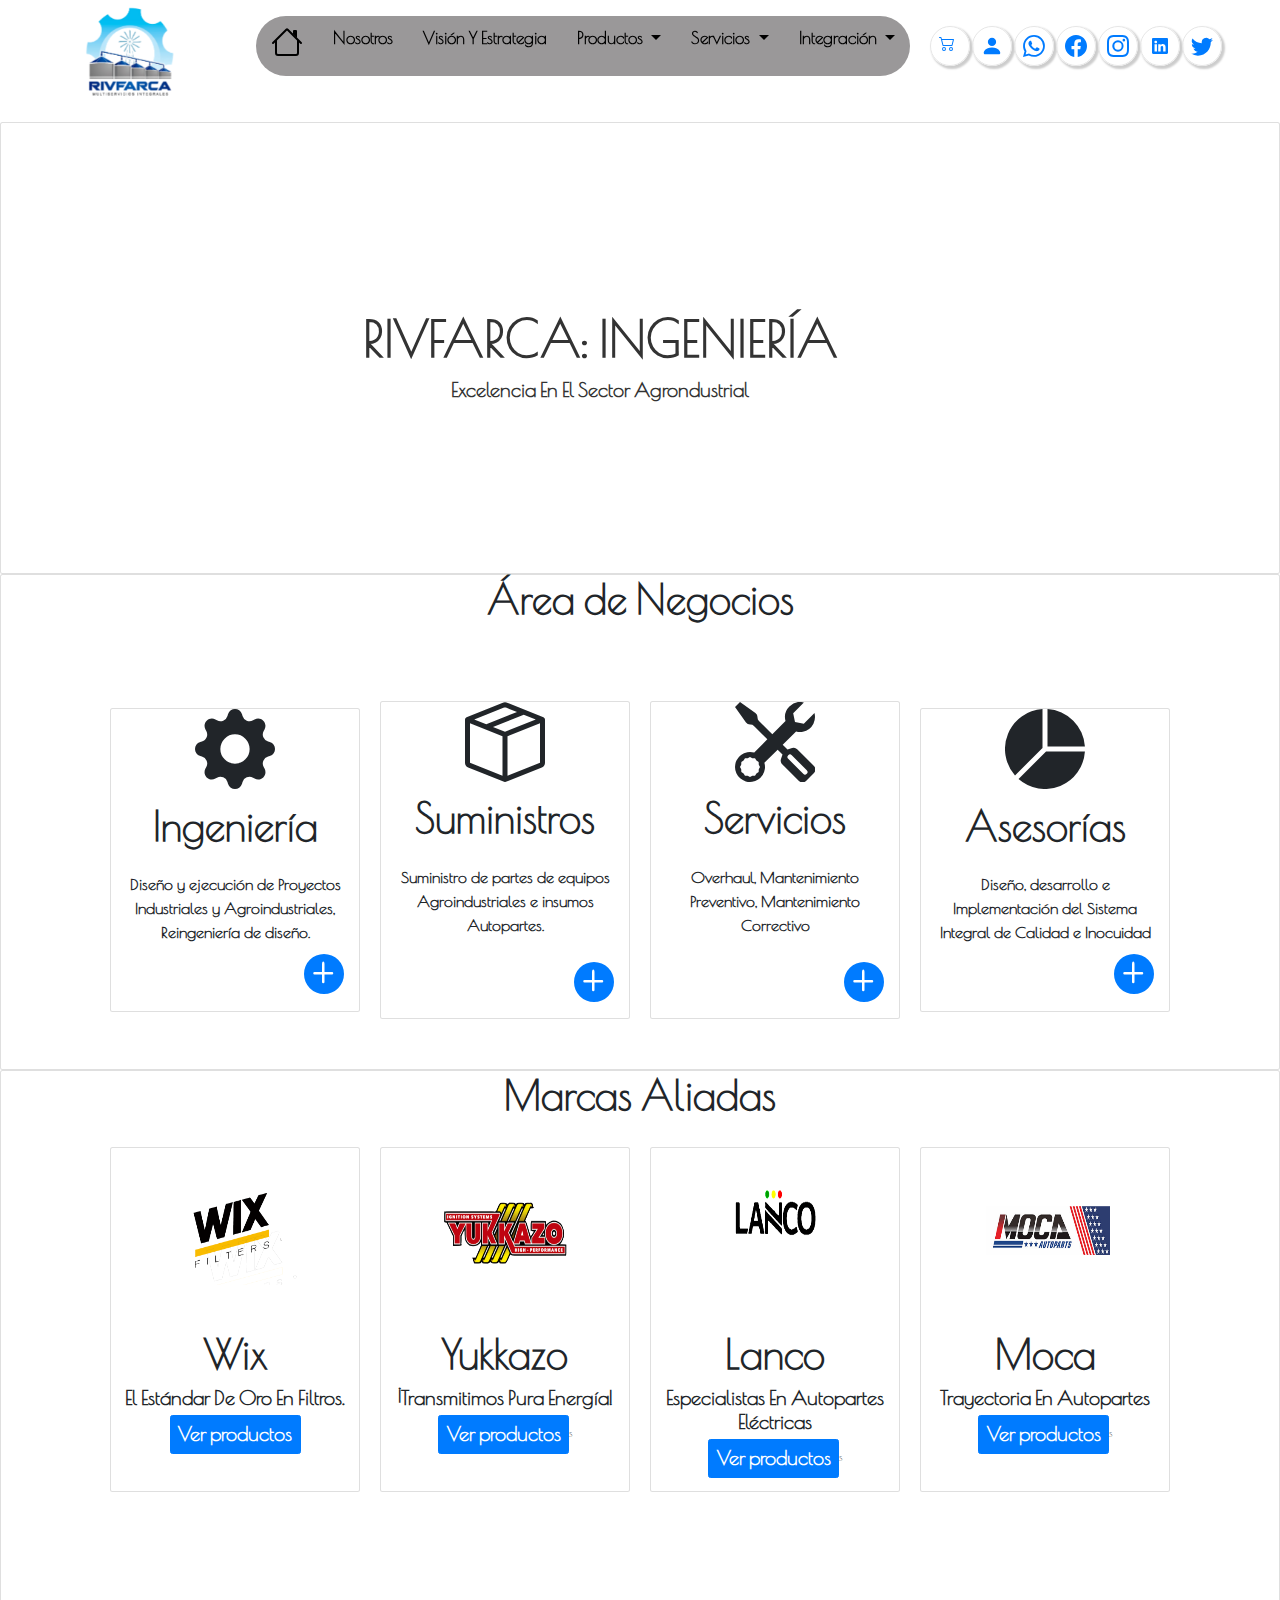
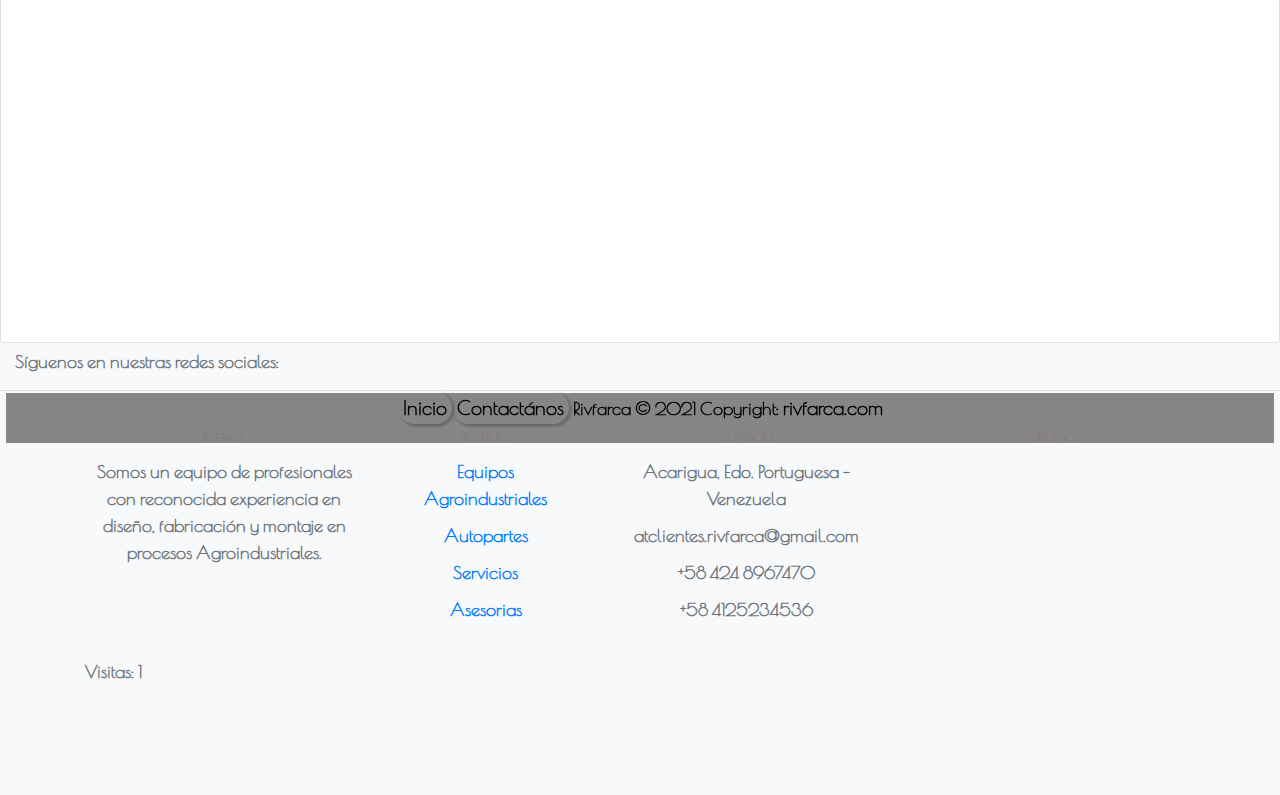
==== index.html @ caf1645a "inde" ====
<!DOCTYPE html>
<html lang="es">
<head>
<meta charset="UTF-8">
    <title>Rivfarca - Bienvenido</title>
     <meta name="viewport" content="width=device-width, user-scalable=no, initial-scale=1.0, maximum-scale=1.0, minimum-scale=1.0">
     <link href="https://fonts.googleapis.com/css?family=Poiret+One&display=swap"rel="stylesheet"/>
     <link rel="stylesheet" href="/public/css/estilo.css">
      <link rel="icon" type="image/png" href="/public/images/favicon.ico">
      <link rel="stylesheet" href="https://maxcdn.bootstrapcdn.com/bootstrap/3.2.0/css/bootstrap.min.css">
  
      <script>(function(w, d) { w.CollectId = "60bdacce7948c2395d09b532"; var h = d.head || d.getElementsByTagName("head")[0]; var s = d.createElement("script"); s.setAttribute("type", "text/javascript"); s.async=true; s.setAttribute("src", "https://collectcdn.com/launcher.js"); h.appendChild(s); })(window, document);</script>
    <!-- CSS only -->
<link href="https://cdn.jsdelivr.net/npm/bootstrap@5.0.0/dist/css/bootstrap.min.css" rel="stylesheet" integrity="sha384-wEmeIV1mKuiNpC+IOBjI7aAzPcEZeedi5yW5f2yOq55WWLwNGmvvx4Um1vskeMj0" crossorigin="anonymous">
    <script src="http://code.jquery.com/jquery-1.11.1.js"></script>
    <script src="https://stackpath.bootstrapcdn.com/bootstrap/4.3.1/js/bootstrap.min.js" integrity="sha384-JjSmVgyd0p3pXB1rRibZUAYoIIy6OrQ6VrjIEaFf/nJGzIxFDsf4x0xIM+B07jRM" crossorigin="anonymous"></script>   
    <link href="//maxcdn.bootstrapcdn.com/bootstrap/4.1.1/css/bootstrap.min.css" rel="stylesheet" id="bootstrap-css">
    <script src="//maxcdn.bootstrapcdn.com/bootstrap/4.1.1/js/bootstrap.min.js"></script>
    <script src="//cdnjs.cloudflare.com/ajax/libs/jquery/3.2.1/jquery.min.js"></script>
    <script defer src="https://use.fontawesome.com/releases/v5.0.6/js/all.js"></script>
    <!------ Include the above in your HEAD tag ---------->
        <script src="https://cdnjs.cloudflare.com/ajax/libs/slick-carousel/1.6.0/slick.js"></script>
        <!-- otros cdn -->
       
  </head>

<body>

<nav id="navbar" class="navbar navbar-expand-lg navbar-light ">
   <button class="navbar-toggler" type="button" data-toggle="collapse" data-target="#navbarSupportedContent" aria-controls="navbarSupportedContent" aria-expanded="false" aria-label="Toggle navigation">
    <span class="navbar-toggler-icon"></span>
  </button>
  <div class="collapse navbar-collapse" id="navbarSupportedContent">
    <a href="/" class="logo-header" >
      <img class="img-fluid" src="/public/images/body/logorivfarca.png" alt="Rivfarca">
    </a>  
<ul class="nav" >
    <li class="nav-item">
      <a href="/" class="nav-link active" aria-current="page"  id="home-tab" data-bs-toggle="tab" data-bs-target="#home" type="button" role="tab" aria-controls="home" aria-selected="true"><svg xmlns="http://www.w3.org/2000/svg" width="32" height="32" fill="currentColor" class="bi bi-house" viewBox="0 0 16 16">
       <path fill-rule="evenodd" d="M2 13.5V7h1v6.5a.5.5 0 0 0 .5.5h9a.5.5 0 0 0 .5-.5V7h1v6.5a1.5 1.5 0 0 1-1.5 1.5h-9A1.5 1.5 0 0 1 2 13.5zm11-11V6l-2-2V2.5a.5.5 0 0 1 .5-.5h1a.5.5 0 0 1 .5.5z"/>
       <path fill-rule="evenodd" d="M7.293 1.5a1 1 0 0 1 1.414 0l6.647 6.646a.5.5 0 0 1-.708.708L8 2.207 1.354 8.854a.5.5 0 1 1-.708-.708L7.293 1.5z"/>
       </svg></a> 
    </li>
    <li class="nav-item">
      <a  href="/public/views/nosotros.html" class="nav-link active" id="nosotros-tab" data-bs-toggle="tab" data-bs-target="#nosotros" type="button" role="tab" aria-controls="nosotros" aria-selected="false">Nosotros</a>
    </li>
    <li class="nav-item">
      <a  href="/public/views/vision.html" class="nav-link active" id="vision-tab" data-bs-toggle="tab" data-bs-target="#vision" type="button" role="tab" aria-controls="vision" aria-selected="false">Visión y Estrategia</a>
    </li>
    <li class="nav-item dropdown">
    <a  class="nav-link active dropdown-toggle" href="#" id="dropdownMenuButton" role="button" data-toggle="dropdown"  aria-haspopup="true" aria-expanded="false">
      Productos
    </a>
    <div  class="dropdown-menu" aria-labelledby="navbarDropdownMenuLink">
      <a href="/public/views/equioagro.html" class="dropdown-item" id="agroindustria-tab" data-bs-toggle="tab" data-bs-target="#agroindustria" type="button" role="tab" aria-controls="agroindustria" aria-selected="false">Equipos Agroindustriales</a>
      <a href="/public/views/autopartes.html" class="dropdown-item" id="autoartes-tab" data-bs-toggle="tab" data-bs-target="#autoartes" type="button" role="tab" aria-controls="autoartes" aria-selected="false">Autopartes</a>
      <a class="dropdown-item" id="marcas-tab" data-bs-toggle="tab" data-bs-target="#marcas" type="button" role="tab" aria-controls="marcas" aria-selected="false">Lubricantes</a>
    </div>
  </li>
  <li class="nav-item dropdown">
    <a  class="nav-link active dropdown-toggle" href="#" id="navbarDropdownMenuLink" role="button" data-toggle="dropdown" aria-haspopup="true" aria-expanded="false">
      Servicios
    </a>
    <div class="dropdown-menu" aria-labelledby="navbarDropdownMenuLink">
      <a class="dropdown-item" href="#">Asesorias</a>
      <a class="dropdown-item" href="#">Mantenimiento</a>
      <a class="dropdown-item" href="#">Desarrollo de nuevos productos</a>
    </div>
    </li>
    <li class="nav-item dropdown">
      <a  class="nav-link active dropdown-toggle" href="#" id="navbarDropdownMenuLink" role="button" data-toggle="dropdown" aria-haspopup="true" aria-expanded="false">
        Integración 
      </a>
        <div class="dropdown-menu" aria-labelledby="navbarDropdownMenuLink">
        <a class="dropdown-item" href="#">Multimedia</a>
        <a class="dropdown-item" href="#">Corporativo</a>
        <a class="dropdown-item" href="#">Biblioteca Virtual</a>
      </div>
      </li>

    
  </ul>
  <div style="padding: 2rem;" class="social-media order-lg-last">
    <p class="mb-0 d-flex">
      <a  href="" class="d-flex align-items-center justify-content-center"><svg xmlns="http://www.w3.org/2000/svg" width="22" height="22" fill="currentColor" class="bi bi-cart2" viewBox="0 0 22 22">
        <path d="M0 2.5A.5.5 0 0 1 .5 2H2a.5.5 0 0 1 .485.379L2.89 4H14.5a.5.5 0 0 1 .485.621l-1.5 6A.5.5 0 0 1 13 11H4a.5.5 0 0 1-.485-.379L1.61 3H.5a.5.5 0 0 1-.5-.5zM3.14 5l1.25 5h8.22l1.25-5H3.14zM5 13a1 1 0 1 0 0 2 1 1 0 0 0 0-2zm-2 1a2 2 0 1 1 4 0 2 2 0 0 1-4 0zm9-1a1 1 0 1 0 0 2 1 1 0 0 0 0-2zm-2 1a2 2 0 1 1 4 0 2 2 0 0 1-4 0z"/>
      </svg></a>
      <a  href="/public/views/signin.html" class="d-flex align-items-center justify-content-center"><svg xmlns="http://www.w3.org/2000/svg" width="22" height="22" fill="currentColor" class="bi bi-person-fill" viewBox="0 0 16 16">
        <path d="M3 14s-1 0-1-1 1-4 6-4 6 3 6 4-1 1-1 1H3zm5-6a3 3 0 1 0 0-6 3 3 0 0 0 0 6z"/>
      </svg></a>

      <a href="https://api.whatsapp.com/send?phone=+584146194843" class="d-flex align-items-center justify-content-center"><svg xmlns="http://www.w3.org/2000/svg" width="22" height="22" fill="currentColor" class="bi bi-whatsapp" viewBox="0 0 16 16">
        <path d="M13.601 2.326A7.854 7.854 0 0 0 7.994 0C3.627 0 .068 3.558.064 7.926c0 1.399.366 2.76 1.057 3.965L0 16l4.204-1.102a7.933 7.933 0 0 0 3.79.965h.004c4.368 0 7.926-3.558 7.93-7.93A7.898 7.898 0 0 0 13.6 2.326zM7.994 14.521a6.573 6.573 0 0 1-3.356-.92l-.24-.144-2.494.654.666-2.433-.156-.251a6.56 6.56 0 0 1-1.007-3.505c0-3.626 2.957-6.584 6.591-6.584a6.56 6.56 0 0 1 4.66 1.931 6.557 6.557 0 0 1 1.928 4.66c-.004 3.639-2.961 6.592-6.592 6.592zm3.615-4.934c-.197-.099-1.17-.578-1.353-.646-.182-.065-.315-.099-.445.099-.133.197-.513.646-.627.775-.114.133-.232.148-.43.05-.197-.1-.836-.308-1.592-.985-.59-.525-.985-1.175-1.103-1.372-.114-.198-.011-.304.088-.403.087-.088.197-.232.296-.346.1-.114.133-.198.198-.33.065-.134.034-.248-.015-.347-.05-.099-.445-1.076-.612-1.47-.16-.389-.323-.335-.445-.34-.114-.007-.247-.007-.38-.007a.729.729 0 0 0-.529.247c-.182.198-.691.677-.691 1.654 0 .977.71 1.916.81 2.049.098.133 1.394 2.132 3.383 2.992.47.205.84.326 1.129.418.475.152.904.129 1.246.08.38-.058 1.171-.48 1.338-.943.164-.464.164-.86.114-.943-.049-.084-.182-.133-.38-.232z"/>
      </svg>
      </svg></a>
      <a href="https://www.facebook.com/rivfar.ca" class="d-flex align-items-center justify-content-center"><svg xmlns="http://www.w3.org/2000/svg" width="22" height="22" fill="currentColor" class="bi bi-facebook" viewBox="0 0 16 16">
        <path d="M16 8.049c0-4.446-3.582-8.05-8-8.05C3.58 0-.002 3.603-.002 8.05c0 4.017 2.926 7.347 6.75 7.951v-5.625h-2.03V8.05H6.75V6.275c0-2.017 1.195-3.131 3.022-3.131.876 0 1.791.157 1.791.157v1.98h-1.009c-.993 0-1.303.621-1.303 1.258v1.51h2.218l-.354 2.326H9.25V16c3.824-.604 6.75-3.934 6.75-7.951z"/>
      </svg>
      </svg></a>
      <a href="https://instagram.com/rivfarca?igshid=1xbcfrue4dzz9" class="d-flex align-items-center justify-content-center"><svg xmlns="http://www.w3.org/2000/svg" width="22" height="22" fill="currentColor" class="bi bi-instagram" viewBox="0 0 16 16">
        <path d="M8 0C5.829 0 5.556.01 4.703.048 3.85.088 3.269.222 2.76.42a3.917 3.917 0 0 0-1.417.923A3.927 3.927 0 0 0 .42 2.76C.222 3.268.087 3.85.048 4.7.01 5.555 0 5.827 0 8.001c0 2.172.01 2.444.048 3.297.04.852.174 1.433.372 1.942.205.526.478.972.923 1.417.444.445.89.719 1.416.923.51.198 1.09.333 1.942.372C5.555 15.99 5.827 16 8 16s2.444-.01 3.298-.048c.851-.04 1.434-.174 1.943-.372a3.916 3.916 0 0 0 1.416-.923c.445-.445.718-.891.923-1.417.197-.509.332-1.09.372-1.942C15.99 10.445 16 10.173 16 8s-.01-2.445-.048-3.299c-.04-.851-.175-1.433-.372-1.941a3.926 3.926 0 0 0-.923-1.417A3.911 3.911 0 0 0 13.24.42c-.51-.198-1.092-.333-1.943-.372C10.443.01 10.172 0 7.998 0h.003zm-.717 1.442h.718c2.136 0 2.389.007 3.232.046.78.035 1.204.166 1.486.275.373.145.64.319.92.599.28.28.453.546.598.92.11.281.24.705.275 1.485.039.843.047 1.096.047 3.231s-.008 2.389-.047 3.232c-.035.78-.166 1.203-.275 1.485a2.47 2.47 0 0 1-.599.919c-.28.28-.546.453-.92.598-.28.11-.704.24-1.485.276-.843.038-1.096.047-3.232.047s-2.39-.009-3.233-.047c-.78-.036-1.203-.166-1.485-.276a2.478 2.478 0 0 1-.92-.598 2.48 2.48 0 0 1-.6-.92c-.109-.281-.24-.705-.275-1.485-.038-.843-.046-1.096-.046-3.233 0-2.136.008-2.388.046-3.231.036-.78.166-1.204.276-1.486.145-.373.319-.64.599-.92.28-.28.546-.453.92-.598.282-.11.705-.24 1.485-.276.738-.034 1.024-.044 2.515-.045v.002zm4.988 1.328a.96.96 0 1 0 0 1.92.96.96 0 0 0 0-1.92zm-4.27 1.122a4.109 4.109 0 1 0 0 8.217 4.109 4.109 0 0 0 0-8.217zm0 1.441a2.667 2.667 0 1 1 0 5.334 2.667 2.667 0 0 1 0-5.334z"/>
      </svg>
      </svg></a>
      <a href="https://www.linkedin.com/in/atencion-clientes-3b568b211/" class="d-flex align-items-center justify-content-center"><svg xmlns="http://www.w3.org/2000/svg" width="16" height="16" fill="currentColor" class="bi bi-linkedin" viewBox="0 0 16 16">
        <path d="M0 1.146C0 .513.526 0 1.175 0h13.65C15.474 0 16 .513 16 1.146v13.708c0 .633-.526 1.146-1.175 1.146H1.175C.526 16 0 15.487 0 14.854V1.146zm4.943 12.248V6.169H2.542v7.225h2.401zm-1.2-8.212c.837 0 1.358-.554 1.358-1.248-.015-.709-.52-1.248-1.342-1.248-.822 0-1.359.54-1.359 1.248 0 .694.521 1.248 1.327 1.248h.016zm4.908 8.212V9.359c0-.216.016-.432.08-.586.173-.431.568-.878 1.232-.878.869 0 1.216.662 1.216 1.634v3.865h2.401V9.25c0-2.22-1.184-3.252-2.764-3.252-1.274 0-1.845.7-2.165 1.193v.025h-.016a5.54 5.54 0 0 1 .016-.025V6.169h-2.4c.03.678 0 7.225 0 7.225h2.4z"/>
      </svg>
      </svg></a>
      <a href="https://www.linkedin.com/in/atencion-clientes-3b568b211/" class="d-flex align-items-center justify-content-center"><svg xmlns="http://www.w3.org/2000/svg" width="22" height="22" fill="currentColor" class="bi bi-twitter" viewBox="0 0 16 16">
        <path d="M5.026 15c6.038 0 9.341-5.003 9.341-9.334 0-.14 0-.282-.006-.422A6.685 6.685 0 0 0 16 3.542a6.658 6.658 0 0 1-1.889.518 3.301 3.301 0 0 0 1.447-1.817 6.533 6.533 0 0 1-2.087.793A3.286 3.286 0 0 0 7.875 6.03a9.325 9.325 0 0 1-6.767-3.429 3.289 3.289 0 0 0 1.018 4.382A3.323 3.323 0 0 1 .64 6.575v.045a3.288 3.288 0 0 0 2.632 3.218 3.203 3.203 0 0 1-.865.115 3.23 3.23 0 0 1-.614-.057 3.283 3.283 0 0 0 3.067 2.277A6.588 6.588 0 0 1 .78 13.58a6.32 6.32 0 0 1-.78-.045A9.344 9.344 0 0 0 5.026 15z"/>
      </svg>
      </svg></a>
    </p>
  </div>
</nav>
<section class="card">
  <link rel="stylesheet" href="/public/css/sliders.css">
  <div class="slider">
    <div class="slide current">
      <div class="content">
        <h1>Rivfarca: Ingeniería</h1>        
        <h3>Excelencia en el sector Agrondustrial</h3>
      </div>
    </div>
    <div class="slide">
      <div class="content">
        <h1>Suministros</h1>        
        <h3>Nivel de Comercialización: Mayor / Distribuidor</h3>
      </div>
    </div>
    <div class="slide">
      <div class="content">
        <h1>Servicios</h1>        
           <h3>Desarrollo y evaluación de sistema de gestión</h3>
      </div>
    </div>
    <div class="slide">
      <div class="content">
        <h1>Asesorías</h1>        
           <h3>Experiencia en diseño, fabricación y montaje en procesos agroindustriales</h3>
      </div>
    </div>
   
  </div>
  <div class="buttons">
    <button id="prev"><i class="fas fa-arrow-left"></i></button>
    <button id="next"><i class="fas fa-arrow-right"></i></button>
  </div>
</section>
<!--<section id="slider" class="card">
   <ul >
    <li style="background-image: url('https://image.freepik.com/foto-gratis/tuberias-acero-cables-planta_1359-144.jpg');background-color: black; opacity: 0.6;">
           <div class="content_slider" >
             <div>
               <hgroup>
                <h1>Rivfarca: Ingeniería</h1>        
                <h3>Excelencia en el sector Agrondustrial</h3>
            </hgroup>
     </div>
      </div>
    </li>
    <li style="background-image: url('https://image.freepik.com/foto-gratis/resumen-borroso-muebles-decoracion-almacen-tienda_74190-6647.jpg');z-index:0;  background-color: black; opacity: 0.6;">
      <div class="content_slider" >
        <div>
            <hgroup>
           <h1>Suministros</h1>        
           <h3>Nivel de Comercialización: Mayor / Distribuidor</h3>
       </hgroup>
          
  </div>
      </div>
    </li>
    <li style="background-image: url('https://images.pexels.com/photos/236720/pexels-photo-236720.jpeg?auto=compress&cs=tinysrgb&h=750&w=1260'); z-index:0; background-color: black; opacity: 0.6;">
      <div class="content_slider" >
        <div>
            <hgroup>
           <h1>Servicios</h1>        
           <h3>Desarrollo y evaluación de sistema de gestión</h3>
       </hgroup>
       </div>
      </div>

    </li>
    <li style="background-image: url('https://image.freepik.com/foto-gratis/cerrar-mano-hombre-negocios-ocupado-escritorio-oficina-cuaderno-documentos-trabajo_1150-15424.jpg');z-index:0;  background-color: black; opacity: 0.6;">
      <div class="content_slider" >
        <div>
          <hgroup>
           <h1>Asesorías</h1>        
           <h3>Experiencia en diseño, fabricación y montaje en procesos agroindustriales</h3>
       </hgroup>
       </div>
      </div>
    </li>
    </ul>       
 </ul>
   <ul class="listslider">
    <li><a itlist="itList_0" href="#" class="item-select-slid"></a></li>
    <li><a itlist="itList_1" href="#"></a></li>
    <li><a itlist="itList_2" href="#"></a></li>
    <li><a itlist="itList_3" href="#"></a></li>
  </ul>  
  </div>
</section>

 <section id="card">	
    <link rel="stylesheet" href="/public/css/sliders.css">
      <div  id="container-slider">
          <ul class="listslider">
         <li><a itlist="itList_0" href="#" class="item-select-slid"></a></li>
         <li><a itlist="itList_1" href="#"></a></li>
         <li><a itlist="itList_2" href="#"></a></li>
         <li><a itlist="itList_3" href="#"></a></li>
       </ul>
       <ul id="slider">
         <li style="background-image: url('https://image.freepik.com/foto-gratis/tuberias-acero-cables-planta_1359-144.jpg');z-index:0; background-color: black; opacity: 0.6;">
           <div class="content_slider" >
             <div>
               <hgroup>
                <h1>Rivfarca: Ingeniería</h1>        
                <h3>Excelencia en el sector Agrondustrial</h3>
            </hgroup>
       </div>
           </div>
         </li>
         <li style="background-image: url('https://image.freepik.com/foto-gratis/resumen-borroso-muebles-decoracion-almacen-tienda_74190-6647.jpg');z-index:0;  background-color: black; opacity: 0.6;">
           <div class="content_slider" >
             <div>
                 <hgroup>
                <h1>Suministros</h1>        
                <h3>Nivel de Comercialización: Mayor / Distribuidor</h3>
            </hgroup>
               
       </div>
           </div>
         </li>
         <li style="background-image: url('https://images.pexels.com/photos/236720/pexels-photo-236720.jpeg?auto=compress&cs=tinysrgb&h=750&w=1260'); z-index:0; background-color: black; opacity: 0.6;">
           <div class="content_slider" >
             <div>
                 <hgroup>
                <h1>Servicios</h1>        
                <h3>Desarrollo y evaluación de sistema de gestión</h3>
            </hgroup>
            </div>
           </div>
    
         </li>
         <li style="background-image: url('https://image.freepik.com/foto-gratis/cerrar-mano-hombre-negocios-ocupado-escritorio-oficina-cuaderno-documentos-trabajo_1150-15424.jpg');z-index:0;  background-color: black; opacity: 0.6;">
           <div class="content_slider" >
             <div>
               <hgroup>
                <h1>Asesorías</h1>        
                <h3>Experiencia en diseño, fabricación y montaje en procesos agroindustriales</h3>
            </hgroup>
    
            </div>
           </div>
      </ul>
    </div>	
    </section> -->

      
         <section id="area" class="card">
          <h2 style="text-align: center;" class="card-title">Área de Negocios</h2>
           <div style="position:relative;padding:50px;" class="row justify-content-center clearfix form-inline">
            <div class="card" style="margin: 10px;width: 25rem;">
              <svg xmlns="http://www.w3.org/2000/svg" width="80" height="80" fill="currentColor" class="bi bi-gear-fill" viewBox="0 0 16 16">
             <path d="M9.405 1.05c-.413-1.4-2.397-1.4-2.81 0l-.1.34a1.464 1.464 0 0 1-2.105.872l-.31-.17c-1.283-.698-2.686.705-1.987 1.987l.169.311c.446.82.023 1.841-.872 2.105l-.34.1c-1.4.413-1.4 2.397 0 2.81l.34.1a1.464 1.464 0 0 1 .872 2.105l-.17.31c-.698 1.283.705 2.686 1.987 1.987l.311-.169a1.464 1.464 0 0 1 2.105.872l.1.34c.413 1.4 2.397 1.4 2.81 0l.1-.34a1.464 1.464 0 0 1 2.105-.872l.31.17c1.283.698 2.686-.705 1.987-1.987l-.169-.311a1.464 1.464 0 0 1 .872-2.105l.34-.1c1.4-.413 1.4-2.397 0-2.81l-.34-.1a1.464 1.464 0 0 1-.872-2.105l.17-.31c.698-1.283-.705-2.686-1.987-1.987l-.311.169a1.464 1.464 0 0 1-2.105-.872l-.1-.34zM8 10.93a2.929 2.929 0 1 1 0-5.86 2.929 2.929 0 0 1 0 5.858z"/>
           </svg>
                        <div class="card-body ">
               <h2 class="card-title">Ingeniería</h2>
               <br>
               <p class="card-text">Diseño y ejecución de Proyectos Industriales y Agroindustriales, Reingeniería de diseño.
                                
               </p>
        
               <a href="#ingenieria"><svg xmlns="http://www.w3.org/2000/svg" width="40" height="40" fill="currentColor" class="bi bi-plus-circle-fill" viewBox="0 0 16 16">
                <path d="M16 8A8 8 0 1 1 0 8a8 8 0 0 1 16 0zM8.2 4.2a.2.5 0 0 0-1 0v3h-3a.5.5 0 0 0 0 1h3v3a.5.5 0 0 0 1 0v-3h3a.5.5 0 0 0 0-1h-3v-3z"/>
              </svg></a>
             </div>
            </div>
                 <div class="card" style="margin: 10px;width: 25rem;">
             <svg xmlns="http://www.w3.org/2000/svg" width="80" height="80" fill="currentColor" class="bi bi-box-seam" viewBox="0 0 16 16">
             <path d="M8.186 1.113a.5.5 0 0 0-.372 0L1.846 3.5l2.404.961L10.404 2l-2.218-.887zm3.564 1.426L5.596 5 8 5.961 14.154 3.5l-2.404-.961zm3.25 1.7-6.5 2.6v7.922l6.5-2.6V4.24zM7.5 14.762V6.838L1 4.239v7.923l6.5 2.6zM7.443.184a1.5 1.5 0 0 1 1.114 0l7.129 2.852A.5.5 0 0 1 16 3.5v8.662a1 1 0 0 1-.629.928l-7.185 2.874a.5.5 0 0 1-.372 0L.63 13.09a1 1 0 0 1-.63-.928V3.5a.5.5 0 0 1 .314-.464L7.443.184z"/>
           </svg>
             <div class="card-body">
               <h2 class="card-title">Suministros</h2>
               <br>
                <p class="card-text">Suministro de partes de equipos Agroindustriales e insumos Autopartes.
              </p>
               <br>
               <a href="#suministro"><svg xmlns="http://www.w3.org/2000/svg" width="40" height="40" fill="currentColor" class="bi bi-plus-circle-fill" viewBox="0 0 16 16">
                <path d="M16 8A8 8 0 1 1 0 8a8 8 0 0 1 16 0zM8.2 4.2a.2.5 0 0 0-1 0v3h-3a.5.5 0 0 0 0 1h3v3a.5.5 0 0 0 1 0v-3h3a.5.5 0 0 0 0-1h-3v-3z"/>
              </svg></a>
             </div>
           </div>
           
              <div class="card" style="margin: 10px;width: 25rem;">
             <svg xmlns="http://www.w3.org/2000/svg" width="80" height="80" fill="currentColor" class="bi bi-tools" viewBox="0 0 16 16">
             <path d="M1 0 0 1l2.2 3.081a1 1 0 0 0 .815.419h.07a1 1 0 0 1 .708.293l2.675 2.675-2.617 2.654A3.003 3.003 0 0 0 0 13a3 3 0 1 0 5.878-.851l2.654-2.617.968.968-.305.914a1 1 0 0 0 .242 1.023l3.356 3.356a1 1 0 0 0 1.414 0l1.586-1.586a1 1 0 0 0 0-1.414l-3.356-3.356a1 1 0 0 0-1.023-.242L10.5 9.5l-.96-.96 2.68-2.643A3.005 3.005 0 0 0 16 3c0-.269-.035-.53-.102-.777l-2.14 2.141L12 4l-.364-1.757L13.777.102a3 3 0 0 0-3.675 3.68L7.462 6.46 4.793 3.793a1 1 0 0 1-.293-.707v-.071a1 1 0 0 0-.419-.814L1 0zm9.646 10.646a.5.5 0 0 1 .708 0l3 3a.5.5 0 0 1-.708.708l-3-3a.5.5 0 0 1 0-.708zM3 11l.471.242.529.026.287.445.445.287.026.529L5 13l-.242.471-.026.529-.445.287-.287.445-.529.026L3 15l-.471-.242L2 14.732l-.287-.445L1.268 14l-.026-.529L1 13l.242-.471.026-.529.445-.287.287-.445.529-.026L3 11z"/>
           </svg>
             <div class="card-body">
               <h2 class="card-title">Servicios</h5>
               <br>
                <p class="card-text">Overhaul, Mantenimiento Preventivo, Mantenimiento Correctivo</p>
                <br>
                <a href="#servicios"><svg xmlns="http://www.w3.org/2000/svg" width="40" height="40" fill="currentColor" class="bi bi-plus-circle-fill" viewBox="0 0 16 16">
                <path d="M16 8A8 8 0 1 1 0 8a8 8 0 0 1 16 0zM8.2 4.2a.2.5 0 0 0-1 0v3h-3a.5.5 0 0 0 0 1h3v3a.5.5 0 0 0 1 0v-3h3a.5.5 0 0 0 0-1h-3v-3z"/>
              </svg></a>
             </div>
           </div>
              <div class="card" style="margin: 10px;width: 25rem;">
             <svg xmlns="http://www.w3.org/2000/svg" width="80" height="80" fill="currentColor" class="bi bi-pie-chart-fill" viewBox="0 0 16 16">
             <path d="M15.985 8.5H8.207l-5.5 5.5a8 8 0 0 0 13.277-5.5zM2 13.292A8 8 0 0 1 7.5.015v7.778l-5.5 5.5zM8.5.015V7.5h7.485A8.001 8.001 0 0 0 8.5.015z"/>
           </svg>
             <div class="card-body">
               <h2 class="card-title">Asesorías</h5>
                <br>
                <p class="card-text">Diseño, desarrollo e Implementación del Sistema Integral de Calidad e Inocuidad</p>
                
               <a href="#ingenieria"><svg xmlns="http://www.w3.org/2000/svg" width="40" height="40" fill="currentColor" class="bi bi-plus-circle-fill" viewBox="0 0 16 16">
                <path d="M16 8A8 8 0 1 1 0 8a8 8 0 0 1 16 0zM8.2 4.2a.2.5 0 0 0-1 0v3h-3a.5.5 0 0 0 0 1h3v3a.5.5 0 0 0 1 0v-3h3a.5.5 0 0 0 0-1h-3v-3z"/>
              </svg></a>
             </div>
             </div>
                   </div>
                  
             
           </section>
          <section id="aliados" class="card">
            <link rel="stylesheet" href="/public/css/style.css">
            <h2 style="text-align: center;" class="card-title">Marcas Aliadas</h2>
                 <div style=" position:relative;" class="row justify-content-center">
                  <div class="card" style="margin: 10px;width: 25rem;">

                    <img style="width: 17rem;height: 17rem;" src="/public/images/body/logowix.png" class="card-img-top" alt="...">
                    <div class="card-body">
                      <h2 class="card-title">Wix</h2>
                      <h3 class="card-text">El estándar de oro en filtros.</h3>
                    <a href="/public/views/wix.html" class="btn btn-primary">Ver productos</a>
                    </div>
                  </div>
                  <div class="card" style="margin: 10px;width: 25rem;">
                    <img style="width: 17rem;height: 17rem;"src="/public/images/body/yukazo.png"  class="card-img-top" alt="...">
                    <div class="card-body">
                      <h2 class="card-title">Yukkazo</h2>
                      <h3 class="card-text">¡Transmitimos Pura Energía!</h3>
                      <a href="/public/views/yukazo.html" class="btn btn-primary">Ver productos</a>s
                    </div>
                  </div>
                  <div class="card" style="margin: 10px;width: 25rem;">
                    <img style="width: 17rem;height: 17rem;" src="/public/images/body/lanco.png"  class="card-img-top" alt="...">
                    <div class="card-body">
                       <h2 class="card-title">Lanco</h2>
                      <h3 class="card-text">Especialistas en Autopartes eléctricas</h3>
                      <a href="/public/views/wix.html" class="btn btn-primary">Ver productos</a>s
                    </div>
                  </div>
                  <div class="card" style="margin: 10px;width: 25rem;">
                    <img style="width: 17rem;height: 17rem;" src="/public/images/body/moca.png"  class="card-img-top" alt="...">
                    <div class="card-body">
                       <h2 class="card-title">Moca</h2>
                      <h3 class="card-text">Trayectoria en Autopartes</h3>
                      <a href="/public/views/moca.html" class="btn btn-primary">Ver productos</a>s
                    </div>
                  </div>
                <div class="container">
                   <section class="customer-logos slider">
                      <div class="slide"><img src="/public/images/body/logowix.png"></div>
                      <div class="slide"><img src="/public/images/body/yukazo.png"></div>
                      <div class="slide"><img src="/public/images/body/lanco.png"></div>
                      <div class="slide"><img src="/public/images/body/lmb.png"></div>
                      <div class="slide"><img src="/public/images/body/ddt.png"></div>
                      <div class="slide"><img src="/public/images/body/ford.png"></div>
                      <div class="slide"><img src="/public/images/body/raybestos.png"></div>
                      <div class="slide"><img src="/public/images/body/jeep.png"></div>
                      <div class="slide"><img src="/public/images/body/spacer.png"></div>
                      <div class="slide"><img src="/public/images/body/moca.png"></div>
                   </section>
                  
                </div>
          </section>

  <!-- Footer -->
  <footer class="text-center text-lg-start bg-light text-muted">
    <!-- Section: Social media -->
    <section
      class="d-flex justify-content-center justify-content-lg-between p-4 border-bottom"
    >
      <!-- Left -->
      <div class="me-5 d-none d-lg-block">
        <span>Síguenos en nuestras redes sociales:</span>
      </div>
      <!-- Left -->
  
      <!-- Right -->
      <div>
        <a href="https://api.whatsapp.com/send?phone=+584146194843" class="me-4 text-reset">
          <i class="fab fa-whatsapp"></i>
        </a>
        <a href="https://www.facebook.com/rivfar.ca" class="me-4 text-reset">
          <i class="fab fa-facebook-f"></i>
                </a>
                <a href="https://instagram.com/rivfarca?igshid=1xbcfrue4dzz9" class="me-4 text-reset">
                  <i class="fab fa-instagram"></i>
                </a>
                <a href="https://www.linkedin.com/in/atencion-clientes-3b568b211/" class="me-4 text-reset">
                  <i class="fab fa-linkedin"></i>
                </a>
            <a href="" class="me-4 text-reset">
              <i class="fab fa-twitter"></i>
            </a>
      </div>
      <!-- Right -->
    </section>
    <!-- Section: Social media -->
  
    <!-- Section: Links  -->
    <section class="">
      <div class="container text-center text-md-start mt-5">
        <!-- Grid row -->
        <div class="row mt-3">
          <!-- Grid column -->
          <div class="col-md-3 col-lg-4 col-xl-3 mx-auto mb-4">
            <!-- Content -->
            <h6 class="text-uppercase fw-bold mb-4">
              <i class="fas fa-gem me-3"></i>Rivfarca
            </h6>
            <p>
              Somos un equipo de profesionales con reconocida experiencia en diseño, fabricación y montaje en procesos Agroindustriales. 
            </p>
          </div>
          <!-- Grid column -->
  
          <!-- Grid column -->
          <div class="col-md-2 col-lg-2 col-xl-2 mx-auto mb-4">
            <!-- Links -->
            <h6 class="text-uppercase fw-bold mb-4">
              Productos
            </h6>
            <p>
              <a href="#!" class="text-reset">Equipos Agroindustriales</a>
            </p>
            <p>
              <a href="#!" class="text-reset">Autopartes</a>
            </p>
            <p>
              <a href="#!" class="text-reset">Servicios</a>
            </p>
            <p>
              <a href="#!" class="text-reset">Asesorias</a>
            </p>
          </div>
          <!-- Grid column -->
  
          <!-- Grid column -->
          <!-- Grid column -->
          <div class="col-md-4 col-lg-3 col-xl-3 mx-auto mb-md-0 mb-4">
            <!-- Links -->
            <h6 class="text-uppercase fw-bold mb-4">
              Contacto
            </h6>
            <p><i class="fas fa-home me-3"></i> Acarigua, Edo. Portuguesa - Venezuela</p>
            <p>
              <i class="fas fa-envelope me-3"></i>
              atclientes.rivfarca@gmail.com
            </p>
            <p><i class="fas fa-phone me-3"></i> +58 424 8967470</p>
            <p><i class="fas fa-print me-3"></i> +58 4125234536</p>
          </div>
         <!-- Grid column -->
  
          <!-- Grid column -->
          <div class="col-md-4 col-lg-3 col-xl-3 mx-auto mb-md-0 mb-4">
            <!-- Links -->
            <h6 class="text-uppercase fw-bold mb-4">
              Ubícanos
            </h6>
            <!--section ubicacion  -->
  
            <div class="text-center text-lg-start bg-light text-muted">
              <!-- Section: Social media -->
             <section
               class="d-flex justify-content-center"
             >
             <iframe src="https://www.google.com/maps/embed?pb=!1m18!1m12!1m3!1d3934.5900884800344!2d-69.21954548572064!3d9.544295683334338!2m3!1f0!2f0!3f0!3m2!1i1024!2i768!4f13.1!3m3!1m2!1s0x8e7dc12aaaf33d33%3A0x7da23b253497fd88!2sMicrom%20Industrial%20Venezuela%20C.A!5e0!3m2!1ses-419!2sve!4v1621243846698!5m2!1ses-419!2sve" width="1000vh" height="200vh" style="border:0;" allowfullscreen="" loading="lazy"></iframe>
  
             </section>
           </div>
          <!-- Grid column -->
        </div>
        <!-- Grid row -->
      </div>
  
  <!--  -->
              
  <div id="visita"></div>
  <!--  -->
    </section>
 
    <div id="foo" class="barraFlotante" style="position: sticky ; margin-top: 60px;"> 
    <a style="padding: 5px; cursor: pointer;border-radius: 5rem; box-shadow: 2px 2px 2px 1px rgba(0, 0, 0, 0.2);" class="ir-arriba" >Inicio</a><a style="padding: 5px; cursor: pointer; ;border-radius: 3rem; box-shadow: 2px 2px 2px 1px rgba(0, 0, 0, 0.2)" href="/contacto">Contactános</a> Rivfarca © 2021 Copyright: <a class="text-reset fw-bold" href="https://rivfarca.com/">rivfarca.com</a>
  </div>
  </footer>
  <script src="js/script.js"></script>
  <script>
    
  </script>
    </body>
    </html>
---- public/css/estilo.css ----
/*! * Copyright 2011-2019 The Bootstrap Authors*/
body{font-family: 'Poiret One', cursive;  line-height: 1.7em; min-width: 600px;overflow-x:hidden}
.card {text-align: center;} 
/* .card { position: absolute; top: 40%; left: 50%;  z-index: 3; color: #fff;  text-align: center; text-transform: uppercase;  text-shadow: 1px 1px 0 rgba(0,0,0,.75); -webkit-transform: translate3d(-50%,-50%,0); -moz-transform: translate3d(-50%,-50%,0); -ms-transform: translate3d(-50%,-50%,0);-o-transform: translate3d(-50%,-50%,0); transform: translate3d(-50%,-50%,0);} */
form{padding: 5%}
.logo-header{position: absolute; top: 2rem; width: 10rem; height: 12rem;z-index: 1;left: 5rem; }
.card{display: flex; align-items: center; width: 100%; top: 1rem; padding: 0; }
section h2{font-size: 40px; font-weight: bold; }
section svg{position: relative;}
#signup input {font-size: 16px; font-weight: bold;}
#login input {font-size: 16px; font-weight: bold;}
#area  {align-items: center;}
#area a{margin: 4px 1% 4px 1%; text-align: center; position: relative; left: 40%;}
#area p{font-size: 16px;font-weight: bold; text-align: center;}
#area h1{text-transform: uppercase;font-size: 20px; font-weight: bold; }
#mision a{margin: 4px 1% 4px 1%; text-align: center; position: relative; left: 40%;}
#mision p {font-size: 16px;font-weight: bold; text-align: center;}
#mision h1{text-transform: uppercase;font-size: 20px; font-weight: bold; }
#mision li{font-size: 16px;font-weight: bold; text-align: center;}
#objetivos a{margin: 4px 1% 4px 1%; text-align: center; position: relative; left: 40%;}
#objetivos p {font-size: 16px;font-weight: bold; text-align: center;}
#objetivos h1{text-transform: uppercase;font-size: 20px; font-weight: bold; }
#objetivos li{font-size: 20px;font-weight: bold; text-align: center;}
#textnos img{position:relative; display: block; width: 100%; width: 100%;}
#equipoagro{height: 1000px;}
#equioagro a{font-size: 16px; font-weight: bold;}
#aliados  a{font-size: 20px;font-weight: bold}
#aliados  h3{font-size: 20px;font-weight: bold}
#visita{display: flex; }
#visita ul{text-decoration: none;}
.gallery{width: 50%;}
*{font-family: 'Poiret One', cursive; }
/* .container { top:0; margin: auto;  max-width: 100%;  width: 100%;overflow: auto; } */
#navbar { z-index: 1000; top: 0;width: 105%; } 
#navbar h1 { float: left; padding-top: 2px; }
#navbar ul {  border-radius: 5rem; text-transform: capitalize; margin-left: 23rem; font-weight: bold;background-color: #9A9899; }  
#navbar li { font-size: 17px; font-weight: bold; }
#navbar ul li a  { display: block; text-decoration: none; text-align: center;border-radius: 5rem; font-weight: bold;color:black; }
#navbar ul li a:hover{color: #00459A; border-radius: 5rem; } 
h6{font-weight: bold;}
#foo{background-color: #706c6ed2;  color:black; font-weight: bold; ;text-align: center;height: 5rem;}
#foo a{text-decoration: none; font-size: 20px;color:black;  }
#foo a:hover{background-color:#48494970;border-radius: 5rem;color: black;}
.img-fluid{width: 10rem; height: 10rem; position: relative; top: -2rem; text-align: center; left: 30%;}
/* modo oscuro */
.dark{ background-color: #3f4244ce;   color: white; box-shadow: black; }
/* boton sw */
.image-card{left: 50%; position: relative;}
.dropdown-item{ background-color: #fff; font-weight: bold; font-size: 18px; }
footer{font-weight: bold; font-size: 18px;}
.navbar-toggler{position:absolute;top:0}
h2{font-weight: bold; font-size: 3rem;text-align:center ;}
.social-media a:active {   box-shadow: 0 3px 0 #9CDDF8;  top: 3px; }
.social-media p a {  border: 1px solid #e6e6e6;  width: 40px;  height: 40px;  border-radius: 50%;  margin-right: 2px; box-shadow: 2px 2px 2px 1px rgba(0, 0, 0, 0.2)}
.social-media p a span {    color: #4d4d4d; }
.social-media p a:hover { background: #9A9899;  }
.social-media p a:hover span { color: #fff; }

      /* slider */
#container-slider{ position:relative; width: 100%; }     
#slider { position: relative; display: block; width: 100%; height: 100%; min-height: 360px; }
#slider li {text-shadow:  0 3px 0 black; background-repeat: no-repeat;background-size: cover;background-position: center;position: absolute !important;top: 0 !important;left: 0 !important;width: 100%;height: 100%;display: block;-webkit-transition: opacity 1s;-moz-transition: opacity 1s;-ms-transition: opacity 1s;-o-transition: opacity 1s;transition: opacity 1s;opacity: 0; }
h1{text-transform: uppercase;font-size: 60px; font-weight: bold;}
h3{font-size: 16px;text-transform: capitalize}
#container-slider .arrowPrev, #container-slider .arrowNext{font-size: 30pt;color: rgba(204, 204, 204, 0.65);cursor: pointer;position: absolute;top: 50%;left: 50px}
.content_slider{padding: 15px 30px;color: #FFF;width: 100%;height: 100%;}/* #menu{z-index: 4; top: 7rem;  } */
.content_slider div{margin-top: 20vh;text-align: center;}
/* SLIDER2 */
/* .slider {	width: 95%;	margin: auto;	overflow: hidden;}
.slider ul {display: flex; padding: 0; width: 400%; animation: cambio 20s infinite alternate linear;}
.slider li {width: 100%;list-style: none;}
.slider img {width: 50%;} */
@keyframes cambio {0% {margin-left: 0;} 20% {margin-left: 0;} 25% {margin-left: -100%;} 45% {margin-left: -100%;}	50% {margin-left: -200%;}70% {margin-left: -200%;}	75% {margin-left: -300%;}	100% {margin-left: -300%;}}

@media screen and (max-width: 460px){  .content_slider h2 { animation: botar 3s forwards normal;-webkit-animation:botar 3s forwards normal; -moz-animation:botar 3s forwards normal; -ms-animation:botar 3s forwards normal; -o-animation:botar 3s forwards normal; font-size: 15pt !important;}
.content_slider p {font-size: 12pt !important; } 
#container-slider .arrowPrev, #container-slider .arrowNext{ font-size: 20pt;}
#container-slider .arrowPrev{ left: 15px; }
#container-slider .arrowNext{ right: 15px !important; }
#slider{ height: 400px; min-height: 400px;} #slider li .content_slider{ padding: 10px 35px;  }
.btnSlider{  padding: 10px 30px;  font-size: 10pt; }}
---- public/css/sliders.css ----
.slider {
  position: relative;
  overflow: hidden;
  height: 50vh;
  width: 100vw;
}

.slide {
  position: absolute;
  top: 0;
  left: 0;
  width: 100%;
  height: 100%;
  opacity: 0;
  transition: opacity 0.4s ease-in-out;
}

.slide.current {
  opacity: 1;
}

.slide .content {
  position: absolute;
 top: 15rem;
  left: -300px;
  opacity: 0;
  width: 600px;
  background: rgba(255,255,255,0.6);
  color: #333;
  padding: 35px;
}

.slide .content h1 {
  margin-bottom: 10px;
  font-weight: bold;
  font-size: 50px;
}

.slide .content h3 {
  margin-bottom: 10px;
  font-weight: bold;
  font-size: 20px;
}
.slide.current .content {
  opacity: 1;
  transform: translateX(600px);
  transition: all 0.7s ease-in-out 0.3s;
}

.buttons button#next {
  position: absolute;
  top: 50%;
  right: 15px;
}

.buttons button#prev {
  position: absolute;
  top: 50%;
  left: 15px;
}

.buttons button {
  border: 2px solid #fff;
  background-color: transparent;
  color: #fff;
  cursor: pointer;
  padding: 13px 15px;
  border-radius: 50%;
  outline: none;
}

.buttons button:hover {
  background-color: #fff;
  color: #333;
}

@media(max-width: 500px) {
  .slide .content {
    top: 40rem;
    left: 0;
    width: 100%;
  }

  .slide.current .content {
    transform: translateY(-300px);
  }
}

/* Background Images */
.slide:first-child {
  background: url('https://image.freepik.com/foto-gratis/tuberias-acero-cables-planta_1359-144.jpg')no-repeat center center/cover;
}
.slide:nth-child(2) {
  background: url('https://image.freepik.com/foto-gratis/resumen-borroso-muebles-decoracion-almacen-tienda_74190-6647.jpg') no-repeat center center/cover;
}
.slide:nth-child(3) {
  background: url('https://images.pexels.com/photos/236720/pexels-photo-236720.jpeg?auto=compress&cs=tinysrgb&h=750&w=1260') no-repeat center center/cover;
}
.slide:last-child {
  background: url('https://image.freepik.com/foto-gratis/cerrar-mano-hombre-negocios-ocupado-escritorio-oficina-cuaderno-documentos-trabajo_1150-15424.jpg') no-repeat center center/cover;
}
---- public/css/sliders.css ----
.slider {
  position: relative;
  overflow: hidden;
  height: 50vh;
  width: 100vw;
}

.slide {
  position: absolute;
  top: 0;
  left: 0;
  width: 100%;
  height: 100%;
  opacity: 0;
  transition: opacity 0.4s ease-in-out;
}

.slide.current {
  opacity: 1;
}

.slide .content {
  position: absolute;
 top: 15rem;
  left: -300px;
  opacity: 0;
  width: 600px;
  background: rgba(255,255,255,0.6);
  color: #333;
  padding: 35px;
}

.slide .content h1 {
  margin-bottom: 10px;
  font-weight: bold;
  font-size: 50px;
}

.slide .content h3 {
  margin-bottom: 10px;
  font-weight: bold;
  font-size: 20px;
}
.slide.current .content {
  opacity: 1;
  transform: translateX(600px);
  transition: all 0.7s ease-in-out 0.3s;
}

.buttons button#next {
  position: absolute;
  top: 50%;
  right: 15px;
}

.buttons button#prev {
  position: absolute;
  top: 50%;
  left: 15px;
}

.buttons button {
  border: 2px solid #fff;
  background-color: transparent;
  color: #fff;
  cursor: pointer;
  padding: 13px 15px;
  border-radius: 50%;
  outline: none;
}

.buttons button:hover {
  background-color: #fff;
  color: #333;
}

@media(max-width: 500px) {
  .slide .content {
    top: 40rem;
    left: 0;
    width: 100%;
  }

  .slide.current .content {
    transform: translateY(-300px);
  }
}

/* Background Images */
.slide:first-child {
  background: url('https://image.freepik.com/foto-gratis/tuberias-acero-cables-planta_1359-144.jpg')no-repeat center center/cover;
}
.slide:nth-child(2) {
  background: url('https://image.freepik.com/foto-gratis/resumen-borroso-muebles-decoracion-almacen-tienda_74190-6647.jpg') no-repeat center center/cover;
}
.slide:nth-child(3) {
  background: url('https://images.pexels.com/photos/236720/pexels-photo-236720.jpeg?auto=compress&cs=tinysrgb&h=750&w=1260') no-repeat center center/cover;
}
.slide:last-child {
  background: url('https://image.freepik.com/foto-gratis/cerrar-mano-hombre-negocios-ocupado-escritorio-oficina-cuaderno-documentos-trabajo_1150-15424.jpg') no-repeat center center/cover;
}
---- public/css/style.css ----
s
/* catalogo marcas */
h2{
  text-align:center;
  padding: 20px;
}
/* Slider */

.slick-slide {
    margin: 0px 20px;
}

.slick-slide img {
    width: 100%;
}

.slick-slider
{
    position: relative;
    display: block;
    box-sizing: border-box;
    -webkit-user-select: none;
    -moz-user-select: none;
    -ms-user-select: none;
            user-select: none;
    -webkit-touch-callout: none;
    -khtml-user-select: none;
    -ms-touch-action: pan-y;
        touch-action: pan-y;
    -webkit-tap-highlight-color: transparent;
}

.slick-list
{
    position: relative;
    display: block;
    overflow: hidden;
    margin: 0;
    padding: 0;
}
.slick-list:focus
{
    outline: none;
}
.slick-list.dragging
{
    cursor: pointer;
    cursor: hand;
}

.slick-slider .slick-track,
.slick-slider .slick-list
{
    -webkit-transform: translate3d(0, 0, 0);
       -moz-transform: translate3d(0, 0, 0);
        -ms-transform: translate3d(0, 0, 0);
         -o-transform: translate3d(0, 0, 0);
            transform: translate3d(0, 0, 0);
}

.slick-track
{
    position: relative;
    top: 0;
    left: 0;
    display: block;
}
.slick-track:before,
.slick-track:after
{
    display: table;
    content: '';
}
.slick-track:after
{
    clear: both;
}
.slick-loading .slick-track
{
    visibility: hidden;
}

.slick-slide
{
    display: none;
    float: left;
    height: 100%;
    min-height: 1px;
}
[dir='rtl'] .slick-slide
{
    float: right;
}
.slick-slide img
{
    display: block;
}
.slick-slide.slick-loading img
{
    display: none;
}
.slick-slide.dragging img
{
    pointer-events: none;
}
.slick-initialized .slick-slide
{
    display: block;
}
.slick-loading .slick-slide
{
    visibility: hidden;
}
.slick-vertical .slick-slide
{
    display: block;
    height: auto;
    border: 1px solid transparent;
}
.slick-arrow.slick-hidden {
    display: none;
}
/* slider index */
#slider{
    margin: 0 auto;
    width: 800px;
    height: 500px;
    overflow:hidden;
    background-color: black;
}
/*Valores de las imagenes*/
#slider img{
    margin: 0 auto;
    -moz-transition: opacity 2s;
    -webkit-transition: opacity 2s;
    transition: opacity 2s;
    width: 800px;
    height: 500px;
    position: absolute;
    opacity: 0;
}
/*Para que la primera imagen este activa al inicio*/
#slider img:nth-child(1){
    opacity: 1;
}

table{
    margin: 0 auto;
    width: 800px;
    height: auto;
    overflow:hidden;
    background-color: white;
    border: 0;
}

#izquierda{
    text-align: right;
}
#derecha{
    text-align: left;
}
/* flotante */
.barraFlotante { 
    bottom: 0;
    left: 0;
    position: fixed;
    right: 0;
    top: 0;
    z-index: 1;
    margin-left:6px;
    margin-right:6px;
}
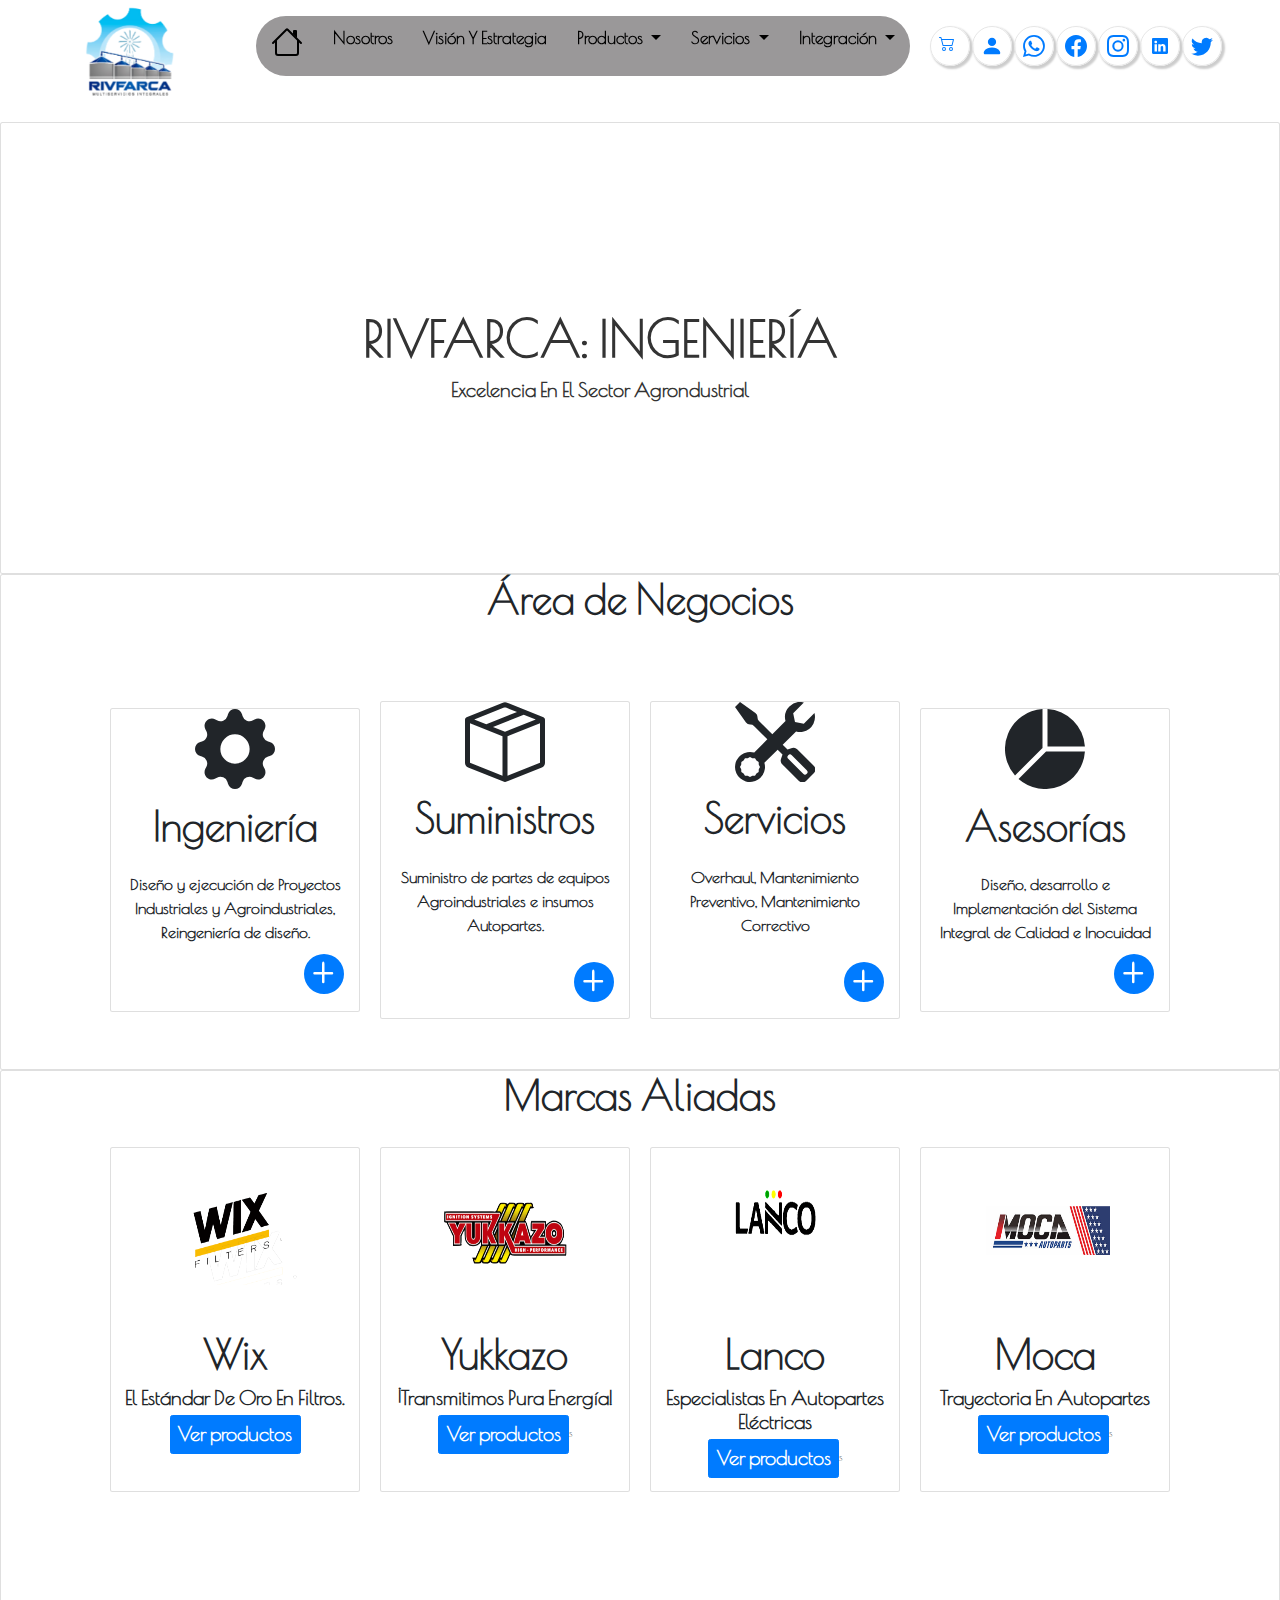
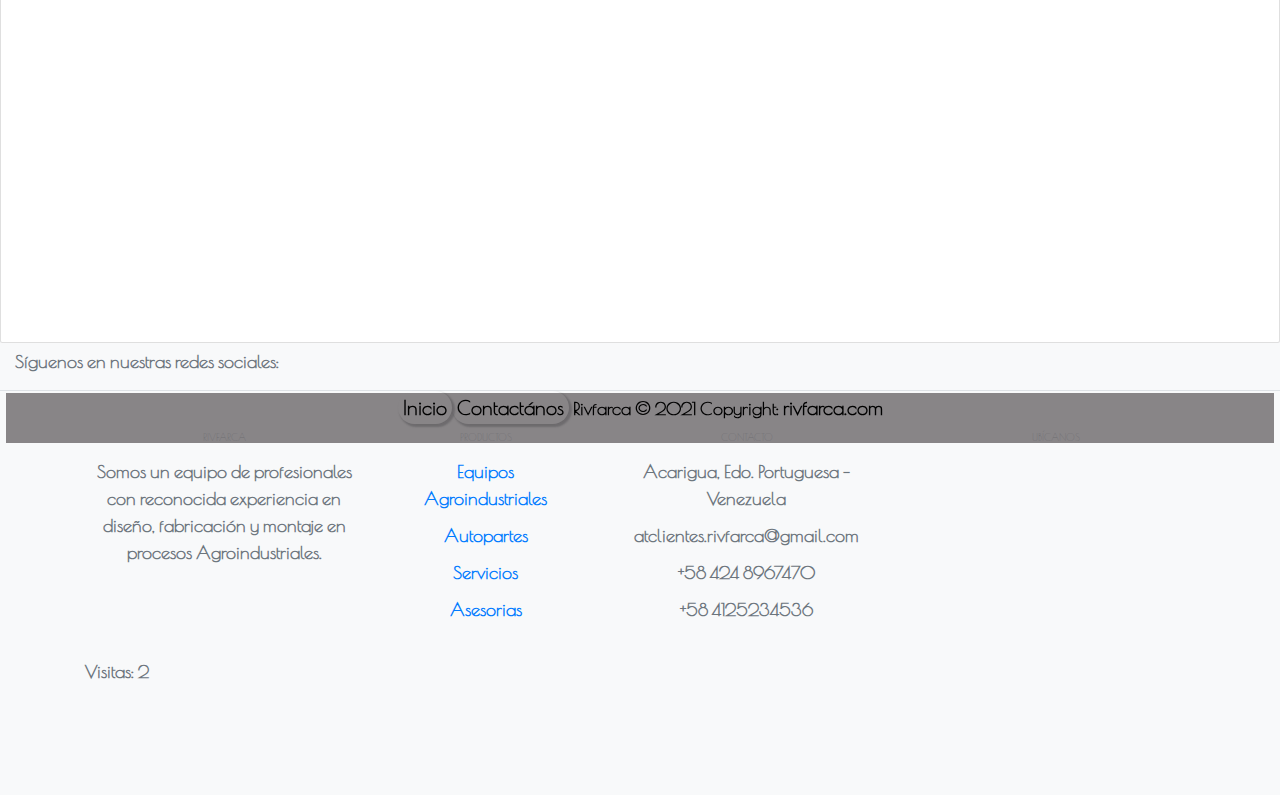
==== commit 57be70c4: "upload" ====
--- a/index.html
+++ b/index.html
@@ -1,508 +1,508 @@
-<!DOCTYPE html>
-<html lang="es">
-<head>
-<meta charset="UTF-8">
-    <title>Rivfarca - Bienvenido</title>
-     <meta name="viewport" content="width=device-width, user-scalable=no, initial-scale=1.0, maximum-scale=1.0, minimum-scale=1.0">
-     <link href="https://fonts.googleapis.com/css?family=Poiret+One&display=swap"rel="stylesheet"/>
-     <link rel="stylesheet" href="/public/css/estilo.css">
-      <link rel="icon" type="image/png" href="/public/images/favicon.ico">
-      <link rel="stylesheet" href="https://maxcdn.bootstrapcdn.com/bootstrap/3.2.0/css/bootstrap.min.css">
-  
-      <script>(function(w, d) { w.CollectId = "60bdacce7948c2395d09b532"; var h = d.head || d.getElementsByTagName("head")[0]; var s = d.createElement("script"); s.setAttribute("type", "text/javascript"); s.async=true; s.setAttribute("src", "https://collectcdn.com/launcher.js"); h.appendChild(s); })(window, document);</script>
-    <!-- CSS only -->
-<link href="https://cdn.jsdelivr.net/npm/bootstrap@5.0.0/dist/css/bootstrap.min.css" rel="stylesheet" integrity="sha384-wEmeIV1mKuiNpC+IOBjI7aAzPcEZeedi5yW5f2yOq55WWLwNGmvvx4Um1vskeMj0" crossorigin="anonymous">
-    <script src="http://code.jquery.com/jquery-1.11.1.js"></script>
-    <script src="https://stackpath.bootstrapcdn.com/bootstrap/4.3.1/js/bootstrap.min.js" integrity="sha384-JjSmVgyd0p3pXB1rRibZUAYoIIy6OrQ6VrjIEaFf/nJGzIxFDsf4x0xIM+B07jRM" crossorigin="anonymous"></script>   
-    <link href="//maxcdn.bootstrapcdn.com/bootstrap/4.1.1/css/bootstrap.min.css" rel="stylesheet" id="bootstrap-css">
-    <script src="//maxcdn.bootstrapcdn.com/bootstrap/4.1.1/js/bootstrap.min.js"></script>
-    <script src="//cdnjs.cloudflare.com/ajax/libs/jquery/3.2.1/jquery.min.js"></script>
-    <script defer src="https://use.fontawesome.com/releases/v5.0.6/js/all.js"></script>
-    <!------ Include the above in your HEAD tag ---------->
-        <script src="https://cdnjs.cloudflare.com/ajax/libs/slick-carousel/1.6.0/slick.js"></script>
-        <!-- otros cdn -->
-       
-  </head>
-
-<body>
-
-<nav id="navbar" class="navbar navbar-expand-lg navbar-light ">
-   <button class="navbar-toggler" type="button" data-toggle="collapse" data-target="#navbarSupportedContent" aria-controls="navbarSupportedContent" aria-expanded="false" aria-label="Toggle navigation">
-    <span class="navbar-toggler-icon"></span>
-  </button>
-  <div class="collapse navbar-collapse" id="navbarSupportedContent">
-    <a href="/" class="logo-header" >
-      <img class="img-fluid" src="/public/images/body/logorivfarca.png" alt="Rivfarca">
-    </a>  
-<ul class="nav" >
-    <li class="nav-item">
-      <a href="/" class="nav-link active" aria-current="page"  id="home-tab" data-bs-toggle="tab" data-bs-target="#home" type="button" role="tab" aria-controls="home" aria-selected="true"><svg xmlns="http://www.w3.org/2000/svg" width="32" height="32" fill="currentColor" class="bi bi-house" viewBox="0 0 16 16">
-       <path fill-rule="evenodd" d="M2 13.5V7h1v6.5a.5.5 0 0 0 .5.5h9a.5.5 0 0 0 .5-.5V7h1v6.5a1.5 1.5 0 0 1-1.5 1.5h-9A1.5 1.5 0 0 1 2 13.5zm11-11V6l-2-2V2.5a.5.5 0 0 1 .5-.5h1a.5.5 0 0 1 .5.5z"/>
-       <path fill-rule="evenodd" d="M7.293 1.5a1 1 0 0 1 1.414 0l6.647 6.646a.5.5 0 0 1-.708.708L8 2.207 1.354 8.854a.5.5 0 1 1-.708-.708L7.293 1.5z"/>
-       </svg></a> 
-    </li>
-    <li class="nav-item">
-      <a  href="/public/views/nosotros.html" class="nav-link active" id="nosotros-tab" data-bs-toggle="tab" data-bs-target="#nosotros" type="button" role="tab" aria-controls="nosotros" aria-selected="false">Nosotros</a>
-    </li>
-    <li class="nav-item">
-      <a  href="/public/views/vision.html" class="nav-link active" id="vision-tab" data-bs-toggle="tab" data-bs-target="#vision" type="button" role="tab" aria-controls="vision" aria-selected="false">Visión y Estrategia</a>
-    </li>
-    <li class="nav-item dropdown">
-    <a  class="nav-link active dropdown-toggle" href="#" id="dropdownMenuButton" role="button" data-toggle="dropdown"  aria-haspopup="true" aria-expanded="false">
-      Productos
-    </a>
-    <div  class="dropdown-menu" aria-labelledby="navbarDropdownMenuLink">
-      <a href="/public/views/equioagro.html" class="dropdown-item" id="agroindustria-tab" data-bs-toggle="tab" data-bs-target="#agroindustria" type="button" role="tab" aria-controls="agroindustria" aria-selected="false">Equipos Agroindustriales</a>
-      <a href="/public/views/autopartes.html" class="dropdown-item" id="autoartes-tab" data-bs-toggle="tab" data-bs-target="#autoartes" type="button" role="tab" aria-controls="autoartes" aria-selected="false">Autopartes</a>
-      <a class="dropdown-item" id="marcas-tab" data-bs-toggle="tab" data-bs-target="#marcas" type="button" role="tab" aria-controls="marcas" aria-selected="false">Lubricantes</a>
-    </div>
-  </li>
-  <li class="nav-item dropdown">
-    <a  class="nav-link active dropdown-toggle" href="#" id="navbarDropdownMenuLink" role="button" data-toggle="dropdown" aria-haspopup="true" aria-expanded="false">
-      Servicios
-    </a>
-    <div class="dropdown-menu" aria-labelledby="navbarDropdownMenuLink">
-      <a class="dropdown-item" href="#">Asesorias</a>
-      <a class="dropdown-item" href="#">Mantenimiento</a>
-      <a class="dropdown-item" href="#">Desarrollo de nuevos productos</a>
-    </div>
-    </li>
-    <li class="nav-item dropdown">
-      <a  class="nav-link active dropdown-toggle" href="#" id="navbarDropdownMenuLink" role="button" data-toggle="dropdown" aria-haspopup="true" aria-expanded="false">
-        Integración 
-      </a>
-        <div class="dropdown-menu" aria-labelledby="navbarDropdownMenuLink">
-        <a class="dropdown-item" href="#">Multimedia</a>
-        <a class="dropdown-item" href="#">Corporativo</a>
-        <a class="dropdown-item" href="#">Biblioteca Virtual</a>
-      </div>
-      </li>
-
-    
-  </ul>
-  <div style="padding: 2rem;" class="social-media order-lg-last">
-    <p class="mb-0 d-flex">
-      <a  href="" class="d-flex align-items-center justify-content-center"><svg xmlns="http://www.w3.org/2000/svg" width="22" height="22" fill="currentColor" class="bi bi-cart2" viewBox="0 0 22 22">
-        <path d="M0 2.5A.5.5 0 0 1 .5 2H2a.5.5 0 0 1 .485.379L2.89 4H14.5a.5.5 0 0 1 .485.621l-1.5 6A.5.5 0 0 1 13 11H4a.5.5 0 0 1-.485-.379L1.61 3H.5a.5.5 0 0 1-.5-.5zM3.14 5l1.25 5h8.22l1.25-5H3.14zM5 13a1 1 0 1 0 0 2 1 1 0 0 0 0-2zm-2 1a2 2 0 1 1 4 0 2 2 0 0 1-4 0zm9-1a1 1 0 1 0 0 2 1 1 0 0 0 0-2zm-2 1a2 2 0 1 1 4 0 2 2 0 0 1-4 0z"/>
-      </svg></a>
-      <a  href="/public/views/signin.html" class="d-flex align-items-center justify-content-center"><svg xmlns="http://www.w3.org/2000/svg" width="22" height="22" fill="currentColor" class="bi bi-person-fill" viewBox="0 0 16 16">
-        <path d="M3 14s-1 0-1-1 1-4 6-4 6 3 6 4-1 1-1 1H3zm5-6a3 3 0 1 0 0-6 3 3 0 0 0 0 6z"/>
-      </svg></a>
-
-      <a href="https://api.whatsapp.com/send?phone=+584146194843" class="d-flex align-items-center justify-content-center"><svg xmlns="http://www.w3.org/2000/svg" width="22" height="22" fill="currentColor" class="bi bi-whatsapp" viewBox="0 0 16 16">
-        <path d="M13.601 2.326A7.854 7.854 0 0 0 7.994 0C3.627 0 .068 3.558.064 7.926c0 1.399.366 2.76 1.057 3.965L0 16l4.204-1.102a7.933 7.933 0 0 0 3.79.965h.004c4.368 0 7.926-3.558 7.93-7.93A7.898 7.898 0 0 0 13.6 2.326zM7.994 14.521a6.573 6.573 0 0 1-3.356-.92l-.24-.144-2.494.654.666-2.433-.156-.251a6.56 6.56 0 0 1-1.007-3.505c0-3.626 2.957-6.584 6.591-6.584a6.56 6.56 0 0 1 4.66 1.931 6.557 6.557 0 0 1 1.928 4.66c-.004 3.639-2.961 6.592-6.592 6.592zm3.615-4.934c-.197-.099-1.17-.578-1.353-.646-.182-.065-.315-.099-.445.099-.133.197-.513.646-.627.775-.114.133-.232.148-.43.05-.197-.1-.836-.308-1.592-.985-.59-.525-.985-1.175-1.103-1.372-.114-.198-.011-.304.088-.403.087-.088.197-.232.296-.346.1-.114.133-.198.198-.33.065-.134.034-.248-.015-.347-.05-.099-.445-1.076-.612-1.47-.16-.389-.323-.335-.445-.34-.114-.007-.247-.007-.38-.007a.729.729 0 0 0-.529.247c-.182.198-.691.677-.691 1.654 0 .977.71 1.916.81 2.049.098.133 1.394 2.132 3.383 2.992.47.205.84.326 1.129.418.475.152.904.129 1.246.08.38-.058 1.171-.48 1.338-.943.164-.464.164-.86.114-.943-.049-.084-.182-.133-.38-.232z"/>
-      </svg>
-      </svg></a>
-      <a href="https://www.facebook.com/rivfar.ca" class="d-flex align-items-center justify-content-center"><svg xmlns="http://www.w3.org/2000/svg" width="22" height="22" fill="currentColor" class="bi bi-facebook" viewBox="0 0 16 16">
-        <path d="M16 8.049c0-4.446-3.582-8.05-8-8.05C3.58 0-.002 3.603-.002 8.05c0 4.017 2.926 7.347 6.75 7.951v-5.625h-2.03V8.05H6.75V6.275c0-2.017 1.195-3.131 3.022-3.131.876 0 1.791.157 1.791.157v1.98h-1.009c-.993 0-1.303.621-1.303 1.258v1.51h2.218l-.354 2.326H9.25V16c3.824-.604 6.75-3.934 6.75-7.951z"/>
-      </svg>
-      </svg></a>
-      <a href="https://instagram.com/rivfarca?igshid=1xbcfrue4dzz9" class="d-flex align-items-center justify-content-center"><svg xmlns="http://www.w3.org/2000/svg" width="22" height="22" fill="currentColor" class="bi bi-instagram" viewBox="0 0 16 16">
-        <path d="M8 0C5.829 0 5.556.01 4.703.048 3.85.088 3.269.222 2.76.42a3.917 3.917 0 0 0-1.417.923A3.927 3.927 0 0 0 .42 2.76C.222 3.268.087 3.85.048 4.7.01 5.555 0 5.827 0 8.001c0 2.172.01 2.444.048 3.297.04.852.174 1.433.372 1.942.205.526.478.972.923 1.417.444.445.89.719 1.416.923.51.198 1.09.333 1.942.372C5.555 15.99 5.827 16 8 16s2.444-.01 3.298-.048c.851-.04 1.434-.174 1.943-.372a3.916 3.916 0 0 0 1.416-.923c.445-.445.718-.891.923-1.417.197-.509.332-1.09.372-1.942C15.99 10.445 16 10.173 16 8s-.01-2.445-.048-3.299c-.04-.851-.175-1.433-.372-1.941a3.926 3.926 0 0 0-.923-1.417A3.911 3.911 0 0 0 13.24.42c-.51-.198-1.092-.333-1.943-.372C10.443.01 10.172 0 7.998 0h.003zm-.717 1.442h.718c2.136 0 2.389.007 3.232.046.78.035 1.204.166 1.486.275.373.145.64.319.92.599.28.28.453.546.598.92.11.281.24.705.275 1.485.039.843.047 1.096.047 3.231s-.008 2.389-.047 3.232c-.035.78-.166 1.203-.275 1.485a2.47 2.47 0 0 1-.599.919c-.28.28-.546.453-.92.598-.28.11-.704.24-1.485.276-.843.038-1.096.047-3.232.047s-2.39-.009-3.233-.047c-.78-.036-1.203-.166-1.485-.276a2.478 2.478 0 0 1-.92-.598 2.48 2.48 0 0 1-.6-.92c-.109-.281-.24-.705-.275-1.485-.038-.843-.046-1.096-.046-3.233 0-2.136.008-2.388.046-3.231.036-.78.166-1.204.276-1.486.145-.373.319-.64.599-.92.28-.28.546-.453.92-.598.282-.11.705-.24 1.485-.276.738-.034 1.024-.044 2.515-.045v.002zm4.988 1.328a.96.96 0 1 0 0 1.92.96.96 0 0 0 0-1.92zm-4.27 1.122a4.109 4.109 0 1 0 0 8.217 4.109 4.109 0 0 0 0-8.217zm0 1.441a2.667 2.667 0 1 1 0 5.334 2.667 2.667 0 0 1 0-5.334z"/>
-      </svg>
-      </svg></a>
-      <a href="https://www.linkedin.com/in/atencion-clientes-3b568b211/" class="d-flex align-items-center justify-content-center"><svg xmlns="http://www.w3.org/2000/svg" width="16" height="16" fill="currentColor" class="bi bi-linkedin" viewBox="0 0 16 16">
-        <path d="M0 1.146C0 .513.526 0 1.175 0h13.65C15.474 0 16 .513 16 1.146v13.708c0 .633-.526 1.146-1.175 1.146H1.175C.526 16 0 15.487 0 14.854V1.146zm4.943 12.248V6.169H2.542v7.225h2.401zm-1.2-8.212c.837 0 1.358-.554 1.358-1.248-.015-.709-.52-1.248-1.342-1.248-.822 0-1.359.54-1.359 1.248 0 .694.521 1.248 1.327 1.248h.016zm4.908 8.212V9.359c0-.216.016-.432.08-.586.173-.431.568-.878 1.232-.878.869 0 1.216.662 1.216 1.634v3.865h2.401V9.25c0-2.22-1.184-3.252-2.764-3.252-1.274 0-1.845.7-2.165 1.193v.025h-.016a5.54 5.54 0 0 1 .016-.025V6.169h-2.4c.03.678 0 7.225 0 7.225h2.4z"/>
-      </svg>
-      </svg></a>
-      <a href="https://www.linkedin.com/in/atencion-clientes-3b568b211/" class="d-flex align-items-center justify-content-center"><svg xmlns="http://www.w3.org/2000/svg" width="22" height="22" fill="currentColor" class="bi bi-twitter" viewBox="0 0 16 16">
-        <path d="M5.026 15c6.038 0 9.341-5.003 9.341-9.334 0-.14 0-.282-.006-.422A6.685 6.685 0 0 0 16 3.542a6.658 6.658 0 0 1-1.889.518 3.301 3.301 0 0 0 1.447-1.817 6.533 6.533 0 0 1-2.087.793A3.286 3.286 0 0 0 7.875 6.03a9.325 9.325 0 0 1-6.767-3.429 3.289 3.289 0 0 0 1.018 4.382A3.323 3.323 0 0 1 .64 6.575v.045a3.288 3.288 0 0 0 2.632 3.218 3.203 3.203 0 0 1-.865.115 3.23 3.23 0 0 1-.614-.057 3.283 3.283 0 0 0 3.067 2.277A6.588 6.588 0 0 1 .78 13.58a6.32 6.32 0 0 1-.78-.045A9.344 9.344 0 0 0 5.026 15z"/>
-      </svg>
-      </svg></a>
-    </p>
-  </div>
-</nav>
-<section class="card">
-  <link rel="stylesheet" href="/public/css/sliders.css">
-  <div class="slider">
-    <div class="slide current">
-      <div class="content">
-        <h1>Rivfarca: Ingeniería</h1>        
-        <h3>Excelencia en el sector Agrondustrial</h3>
-      </div>
-    </div>
-    <div class="slide">
-      <div class="content">
-        <h1>Suministros</h1>        
-        <h3>Nivel de Comercialización: Mayor / Distribuidor</h3>
-      </div>
-    </div>
-    <div class="slide">
-      <div class="content">
-        <h1>Servicios</h1>        
-           <h3>Desarrollo y evaluación de sistema de gestión</h3>
-      </div>
-    </div>
-    <div class="slide">
-      <div class="content">
-        <h1>Asesorías</h1>        
-           <h3>Experiencia en diseño, fabricación y montaje en procesos agroindustriales</h3>
-      </div>
-    </div>
-   
-  </div>
-  <div class="buttons">
-    <button id="prev"><i class="fas fa-arrow-left"></i></button>
-    <button id="next"><i class="fas fa-arrow-right"></i></button>
-  </div>
-</section>
-<!--<section id="slider" class="card">
-   <ul >
-    <li style="background-image: url('https://image.freepik.com/foto-gratis/tuberias-acero-cables-planta_1359-144.jpg');background-color: black; opacity: 0.6;">
-           <div class="content_slider" >
-             <div>
-               <hgroup>
-                <h1>Rivfarca: Ingeniería</h1>        
-                <h3>Excelencia en el sector Agrondustrial</h3>
-            </hgroup>
-     </div>
-      </div>
-    </li>
-    <li style="background-image: url('https://image.freepik.com/foto-gratis/resumen-borroso-muebles-decoracion-almacen-tienda_74190-6647.jpg');z-index:0;  background-color: black; opacity: 0.6;">
-      <div class="content_slider" >
-        <div>
-            <hgroup>
-           <h1>Suministros</h1>        
-           <h3>Nivel de Comercialización: Mayor / Distribuidor</h3>
-       </hgroup>
-          
-  </div>
-      </div>
-    </li>
-    <li style="background-image: url('https://images.pexels.com/photos/236720/pexels-photo-236720.jpeg?auto=compress&cs=tinysrgb&h=750&w=1260'); z-index:0; background-color: black; opacity: 0.6;">
-      <div class="content_slider" >
-        <div>
-            <hgroup>
-           <h1>Servicios</h1>        
-           <h3>Desarrollo y evaluación de sistema de gestión</h3>
-       </hgroup>
-       </div>
-      </div>
-
-    </li>
-    <li style="background-image: url('https://image.freepik.com/foto-gratis/cerrar-mano-hombre-negocios-ocupado-escritorio-oficina-cuaderno-documentos-trabajo_1150-15424.jpg');z-index:0;  background-color: black; opacity: 0.6;">
-      <div class="content_slider" >
-        <div>
-          <hgroup>
-           <h1>Asesorías</h1>        
-           <h3>Experiencia en diseño, fabricación y montaje en procesos agroindustriales</h3>
-       </hgroup>
-       </div>
-      </div>
-    </li>
-    </ul>       
- </ul>
-   <ul class="listslider">
-    <li><a itlist="itList_0" href="#" class="item-select-slid"></a></li>
-    <li><a itlist="itList_1" href="#"></a></li>
-    <li><a itlist="itList_2" href="#"></a></li>
-    <li><a itlist="itList_3" href="#"></a></li>
-  </ul>  
-  </div>
-</section>
-
- <section id="card">	
-    <link rel="stylesheet" href="/public/css/sliders.css">
-      <div  id="container-slider">
-          <ul class="listslider">
-         <li><a itlist="itList_0" href="#" class="item-select-slid"></a></li>
-         <li><a itlist="itList_1" href="#"></a></li>
-         <li><a itlist="itList_2" href="#"></a></li>
-         <li><a itlist="itList_3" href="#"></a></li>
-       </ul>
-       <ul id="slider">
-         <li style="background-image: url('https://image.freepik.com/foto-gratis/tuberias-acero-cables-planta_1359-144.jpg');z-index:0; background-color: black; opacity: 0.6;">
-           <div class="content_slider" >
-             <div>
-               <hgroup>
-                <h1>Rivfarca: Ingeniería</h1>        
-                <h3>Excelencia en el sector Agrondustrial</h3>
-            </hgroup>
-       </div>
-           </div>
-         </li>
-         <li style="background-image: url('https://image.freepik.com/foto-gratis/resumen-borroso-muebles-decoracion-almacen-tienda_74190-6647.jpg');z-index:0;  background-color: black; opacity: 0.6;">
-           <div class="content_slider" >
-             <div>
-                 <hgroup>
-                <h1>Suministros</h1>        
-                <h3>Nivel de Comercialización: Mayor / Distribuidor</h3>
-            </hgroup>
-               
-       </div>
-           </div>
-         </li>
-         <li style="background-image: url('https://images.pexels.com/photos/236720/pexels-photo-236720.jpeg?auto=compress&cs=tinysrgb&h=750&w=1260'); z-index:0; background-color: black; opacity: 0.6;">
-           <div class="content_slider" >
-             <div>
-                 <hgroup>
-                <h1>Servicios</h1>        
-                <h3>Desarrollo y evaluación de sistema de gestión</h3>
-            </hgroup>
-            </div>
-           </div>
-    
-         </li>
-         <li style="background-image: url('https://image.freepik.com/foto-gratis/cerrar-mano-hombre-negocios-ocupado-escritorio-oficina-cuaderno-documentos-trabajo_1150-15424.jpg');z-index:0;  background-color: black; opacity: 0.6;">
-           <div class="content_slider" >
-             <div>
-               <hgroup>
-                <h1>Asesorías</h1>        
-                <h3>Experiencia en diseño, fabricación y montaje en procesos agroindustriales</h3>
-            </hgroup>
-    
-            </div>
-           </div>
-      </ul>
-    </div>	
-    </section> -->
-
-      
-         <section id="area" class="card">
-          <h2 style="text-align: center;" class="card-title">Área de Negocios</h2>
-           <div style="position:relative;padding:50px;" class="row justify-content-center clearfix form-inline">
-            <div class="card" style="margin: 10px;width: 25rem;">
-              <svg xmlns="http://www.w3.org/2000/svg" width="80" height="80" fill="currentColor" class="bi bi-gear-fill" viewBox="0 0 16 16">
-             <path d="M9.405 1.05c-.413-1.4-2.397-1.4-2.81 0l-.1.34a1.464 1.464 0 0 1-2.105.872l-.31-.17c-1.283-.698-2.686.705-1.987 1.987l.169.311c.446.82.023 1.841-.872 2.105l-.34.1c-1.4.413-1.4 2.397 0 2.81l.34.1a1.464 1.464 0 0 1 .872 2.105l-.17.31c-.698 1.283.705 2.686 1.987 1.987l.311-.169a1.464 1.464 0 0 1 2.105.872l.1.34c.413 1.4 2.397 1.4 2.81 0l.1-.34a1.464 1.464 0 0 1 2.105-.872l.31.17c1.283.698 2.686-.705 1.987-1.987l-.169-.311a1.464 1.464 0 0 1 .872-2.105l.34-.1c1.4-.413 1.4-2.397 0-2.81l-.34-.1a1.464 1.464 0 0 1-.872-2.105l.17-.31c.698-1.283-.705-2.686-1.987-1.987l-.311.169a1.464 1.464 0 0 1-2.105-.872l-.1-.34zM8 10.93a2.929 2.929 0 1 1 0-5.86 2.929 2.929 0 0 1 0 5.858z"/>
-           </svg>
-                        <div class="card-body ">
-               <h2 class="card-title">Ingeniería</h2>
-               <br>
-               <p class="card-text">Diseño y ejecución de Proyectos Industriales y Agroindustriales, Reingeniería de diseño.
-                                
-               </p>
-        
-               <a href="#ingenieria"><svg xmlns="http://www.w3.org/2000/svg" width="40" height="40" fill="currentColor" class="bi bi-plus-circle-fill" viewBox="0 0 16 16">
-                <path d="M16 8A8 8 0 1 1 0 8a8 8 0 0 1 16 0zM8.2 4.2a.2.5 0 0 0-1 0v3h-3a.5.5 0 0 0 0 1h3v3a.5.5 0 0 0 1 0v-3h3a.5.5 0 0 0 0-1h-3v-3z"/>
-              </svg></a>
-             </div>
-            </div>
-                 <div class="card" style="margin: 10px;width: 25rem;">
-             <svg xmlns="http://www.w3.org/2000/svg" width="80" height="80" fill="currentColor" class="bi bi-box-seam" viewBox="0 0 16 16">
-             <path d="M8.186 1.113a.5.5 0 0 0-.372 0L1.846 3.5l2.404.961L10.404 2l-2.218-.887zm3.564 1.426L5.596 5 8 5.961 14.154 3.5l-2.404-.961zm3.25 1.7-6.5 2.6v7.922l6.5-2.6V4.24zM7.5 14.762V6.838L1 4.239v7.923l6.5 2.6zM7.443.184a1.5 1.5 0 0 1 1.114 0l7.129 2.852A.5.5 0 0 1 16 3.5v8.662a1 1 0 0 1-.629.928l-7.185 2.874a.5.5 0 0 1-.372 0L.63 13.09a1 1 0 0 1-.63-.928V3.5a.5.5 0 0 1 .314-.464L7.443.184z"/>
-           </svg>
-             <div class="card-body">
-               <h2 class="card-title">Suministros</h2>
-               <br>
-                <p class="card-text">Suministro de partes de equipos Agroindustriales e insumos Autopartes.
-              </p>
-               <br>
-               <a href="#suministro"><svg xmlns="http://www.w3.org/2000/svg" width="40" height="40" fill="currentColor" class="bi bi-plus-circle-fill" viewBox="0 0 16 16">
-                <path d="M16 8A8 8 0 1 1 0 8a8 8 0 0 1 16 0zM8.2 4.2a.2.5 0 0 0-1 0v3h-3a.5.5 0 0 0 0 1h3v3a.5.5 0 0 0 1 0v-3h3a.5.5 0 0 0 0-1h-3v-3z"/>
-              </svg></a>
-             </div>
-           </div>
-           
-              <div class="card" style="margin: 10px;width: 25rem;">
-             <svg xmlns="http://www.w3.org/2000/svg" width="80" height="80" fill="currentColor" class="bi bi-tools" viewBox="0 0 16 16">
-             <path d="M1 0 0 1l2.2 3.081a1 1 0 0 0 .815.419h.07a1 1 0 0 1 .708.293l2.675 2.675-2.617 2.654A3.003 3.003 0 0 0 0 13a3 3 0 1 0 5.878-.851l2.654-2.617.968.968-.305.914a1 1 0 0 0 .242 1.023l3.356 3.356a1 1 0 0 0 1.414 0l1.586-1.586a1 1 0 0 0 0-1.414l-3.356-3.356a1 1 0 0 0-1.023-.242L10.5 9.5l-.96-.96 2.68-2.643A3.005 3.005 0 0 0 16 3c0-.269-.035-.53-.102-.777l-2.14 2.141L12 4l-.364-1.757L13.777.102a3 3 0 0 0-3.675 3.68L7.462 6.46 4.793 3.793a1 1 0 0 1-.293-.707v-.071a1 1 0 0 0-.419-.814L1 0zm9.646 10.646a.5.5 0 0 1 .708 0l3 3a.5.5 0 0 1-.708.708l-3-3a.5.5 0 0 1 0-.708zM3 11l.471.242.529.026.287.445.445.287.026.529L5 13l-.242.471-.026.529-.445.287-.287.445-.529.026L3 15l-.471-.242L2 14.732l-.287-.445L1.268 14l-.026-.529L1 13l.242-.471.026-.529.445-.287.287-.445.529-.026L3 11z"/>
-           </svg>
-             <div class="card-body">
-               <h2 class="card-title">Servicios</h5>
-               <br>
-                <p class="card-text">Overhaul, Mantenimiento Preventivo, Mantenimiento Correctivo</p>
-                <br>
-                <a href="#servicios"><svg xmlns="http://www.w3.org/2000/svg" width="40" height="40" fill="currentColor" class="bi bi-plus-circle-fill" viewBox="0 0 16 16">
-                <path d="M16 8A8 8 0 1 1 0 8a8 8 0 0 1 16 0zM8.2 4.2a.2.5 0 0 0-1 0v3h-3a.5.5 0 0 0 0 1h3v3a.5.5 0 0 0 1 0v-3h3a.5.5 0 0 0 0-1h-3v-3z"/>
-              </svg></a>
-             </div>
-           </div>
-              <div class="card" style="margin: 10px;width: 25rem;">
-             <svg xmlns="http://www.w3.org/2000/svg" width="80" height="80" fill="currentColor" class="bi bi-pie-chart-fill" viewBox="0 0 16 16">
-             <path d="M15.985 8.5H8.207l-5.5 5.5a8 8 0 0 0 13.277-5.5zM2 13.292A8 8 0 0 1 7.5.015v7.778l-5.5 5.5zM8.5.015V7.5h7.485A8.001 8.001 0 0 0 8.5.015z"/>
-           </svg>
-             <div class="card-body">
-               <h2 class="card-title">Asesorías</h5>
-                <br>
-                <p class="card-text">Diseño, desarrollo e Implementación del Sistema Integral de Calidad e Inocuidad</p>
-                
-               <a href="#ingenieria"><svg xmlns="http://www.w3.org/2000/svg" width="40" height="40" fill="currentColor" class="bi bi-plus-circle-fill" viewBox="0 0 16 16">
-                <path d="M16 8A8 8 0 1 1 0 8a8 8 0 0 1 16 0zM8.2 4.2a.2.5 0 0 0-1 0v3h-3a.5.5 0 0 0 0 1h3v3a.5.5 0 0 0 1 0v-3h3a.5.5 0 0 0 0-1h-3v-3z"/>
-              </svg></a>
-             </div>
-             </div>
-                   </div>
-                  
-             
-           </section>
-          <section id="aliados" class="card">
-            <link rel="stylesheet" href="/public/css/style.css">
-            <h2 style="text-align: center;" class="card-title">Marcas Aliadas</h2>
-                 <div style=" position:relative;" class="row justify-content-center">
-                  <div class="card" style="margin: 10px;width: 25rem;">
-
-                    <img style="width: 17rem;height: 17rem;" src="/public/images/body/logowix.png" class="card-img-top" alt="...">
-                    <div class="card-body">
-                      <h2 class="card-title">Wix</h2>
-                      <h3 class="card-text">El estándar de oro en filtros.</h3>
-                    <a href="/public/views/wix.html" class="btn btn-primary">Ver productos</a>
-                    </div>
-                  </div>
-                  <div class="card" style="margin: 10px;width: 25rem;">
-                    <img style="width: 17rem;height: 17rem;"src="/public/images/body/yukazo.png"  class="card-img-top" alt="...">
-                    <div class="card-body">
-                      <h2 class="card-title">Yukkazo</h2>
-                      <h3 class="card-text">¡Transmitimos Pura Energía!</h3>
-                      <a href="/public/views/yukazo.html" class="btn btn-primary">Ver productos</a>s
-                    </div>
-                  </div>
-                  <div class="card" style="margin: 10px;width: 25rem;">
-                    <img style="width: 17rem;height: 17rem;" src="/public/images/body/lanco.png"  class="card-img-top" alt="...">
-                    <div class="card-body">
-                       <h2 class="card-title">Lanco</h2>
-                      <h3 class="card-text">Especialistas en Autopartes eléctricas</h3>
-                      <a href="/public/views/wix.html" class="btn btn-primary">Ver productos</a>s
-                    </div>
-                  </div>
-                  <div class="card" style="margin: 10px;width: 25rem;">
-                    <img style="width: 17rem;height: 17rem;" src="/public/images/body/moca.png"  class="card-img-top" alt="...">
-                    <div class="card-body">
-                       <h2 class="card-title">Moca</h2>
-                      <h3 class="card-text">Trayectoria en Autopartes</h3>
-                      <a href="/public/views/moca.html" class="btn btn-primary">Ver productos</a>s
-                    </div>
-                  </div>
-                <div class="container">
-                   <section class="customer-logos slider">
-                      <div class="slide"><img src="/public/images/body/logowix.png"></div>
-                      <div class="slide"><img src="/public/images/body/yukazo.png"></div>
-                      <div class="slide"><img src="/public/images/body/lanco.png"></div>
-                      <div class="slide"><img src="/public/images/body/lmb.png"></div>
-                      <div class="slide"><img src="/public/images/body/ddt.png"></div>
-                      <div class="slide"><img src="/public/images/body/ford.png"></div>
-                      <div class="slide"><img src="/public/images/body/raybestos.png"></div>
-                      <div class="slide"><img src="/public/images/body/jeep.png"></div>
-                      <div class="slide"><img src="/public/images/body/spacer.png"></div>
-                      <div class="slide"><img src="/public/images/body/moca.png"></div>
-                   </section>
-                  
-                </div>
-          </section>
-
-  <!-- Footer -->
-  <footer class="text-center text-lg-start bg-light text-muted">
-    <!-- Section: Social media -->
-    <section
-      class="d-flex justify-content-center justify-content-lg-between p-4 border-bottom"
-    >
-      <!-- Left -->
-      <div class="me-5 d-none d-lg-block">
-        <span>Síguenos en nuestras redes sociales:</span>
-      </div>
-      <!-- Left -->
-  
-      <!-- Right -->
-      <div>
-        <a href="https://api.whatsapp.com/send?phone=+584146194843" class="me-4 text-reset">
-          <i class="fab fa-whatsapp"></i>
-        </a>
-        <a href="https://www.facebook.com/rivfar.ca" class="me-4 text-reset">
-          <i class="fab fa-facebook-f"></i>
-                </a>
-                <a href="https://instagram.com/rivfarca?igshid=1xbcfrue4dzz9" class="me-4 text-reset">
-                  <i class="fab fa-instagram"></i>
-                </a>
-                <a href="https://www.linkedin.com/in/atencion-clientes-3b568b211/" class="me-4 text-reset">
-                  <i class="fab fa-linkedin"></i>
-                </a>
-            <a href="" class="me-4 text-reset">
-              <i class="fab fa-twitter"></i>
-            </a>
-      </div>
-      <!-- Right -->
-    </section>
-    <!-- Section: Social media -->
-  
-    <!-- Section: Links  -->
-    <section class="">
-      <div class="container text-center text-md-start mt-5">
-        <!-- Grid row -->
-        <div class="row mt-3">
-          <!-- Grid column -->
-          <div class="col-md-3 col-lg-4 col-xl-3 mx-auto mb-4">
-            <!-- Content -->
-            <h6 class="text-uppercase fw-bold mb-4">
-              <i class="fas fa-gem me-3"></i>Rivfarca
-            </h6>
-            <p>
-              Somos un equipo de profesionales con reconocida experiencia en diseño, fabricación y montaje en procesos Agroindustriales. 
-            </p>
-          </div>
-          <!-- Grid column -->
-  
-          <!-- Grid column -->
-          <div class="col-md-2 col-lg-2 col-xl-2 mx-auto mb-4">
-            <!-- Links -->
-            <h6 class="text-uppercase fw-bold mb-4">
-              Productos
-            </h6>
-            <p>
-              <a href="#!" class="text-reset">Equipos Agroindustriales</a>
-            </p>
-            <p>
-              <a href="#!" class="text-reset">Autopartes</a>
-            </p>
-            <p>
-              <a href="#!" class="text-reset">Servicios</a>
-            </p>
-            <p>
-              <a href="#!" class="text-reset">Asesorias</a>
-            </p>
-          </div>
-          <!-- Grid column -->
-  
-          <!-- Grid column -->
-          <!-- Grid column -->
-          <div class="col-md-4 col-lg-3 col-xl-3 mx-auto mb-md-0 mb-4">
-            <!-- Links -->
-            <h6 class="text-uppercase fw-bold mb-4">
-              Contacto
-            </h6>
-            <p><i class="fas fa-home me-3"></i> Acarigua, Edo. Portuguesa - Venezuela</p>
-            <p>
-              <i class="fas fa-envelope me-3"></i>
-              atclientes.rivfarca@gmail.com
-            </p>
-            <p><i class="fas fa-phone me-3"></i> +58 424 8967470</p>
-            <p><i class="fas fa-print me-3"></i> +58 4125234536</p>
-          </div>
-         <!-- Grid column -->
-  
-          <!-- Grid column -->
-          <div class="col-md-4 col-lg-3 col-xl-3 mx-auto mb-md-0 mb-4">
-            <!-- Links -->
-            <h6 class="text-uppercase fw-bold mb-4">
-              Ubícanos
-            </h6>
-            <!--section ubicacion  -->
-  
-            <div class="text-center text-lg-start bg-light text-muted">
-              <!-- Section: Social media -->
-             <section
-               class="d-flex justify-content-center"
-             >
-             <iframe src="https://www.google.com/maps/embed?pb=!1m18!1m12!1m3!1d3934.5900884800344!2d-69.21954548572064!3d9.544295683334338!2m3!1f0!2f0!3f0!3m2!1i1024!2i768!4f13.1!3m3!1m2!1s0x8e7dc12aaaf33d33%3A0x7da23b253497fd88!2sMicrom%20Industrial%20Venezuela%20C.A!5e0!3m2!1ses-419!2sve!4v1621243846698!5m2!1ses-419!2sve" width="1000vh" height="200vh" style="border:0;" allowfullscreen="" loading="lazy"></iframe>
-  
-             </section>
-           </div>
-          <!-- Grid column -->
-        </div>
-        <!-- Grid row -->
-      </div>
-  
-  <!--  -->
-              
-  <div id="visita"></div>
-  <!--  -->
-    </section>
- 
-    <div id="foo" class="barraFlotante" style="position: sticky ; margin-top: 60px;"> 
-    <a style="padding: 5px; cursor: pointer;border-radius: 5rem; box-shadow: 2px 2px 2px 1px rgba(0, 0, 0, 0.2);" class="ir-arriba" >Inicio</a><a style="padding: 5px; cursor: pointer; ;border-radius: 3rem; box-shadow: 2px 2px 2px 1px rgba(0, 0, 0, 0.2)" href="/contacto">Contactános</a> Rivfarca © 2021 Copyright: <a class="text-reset fw-bold" href="https://rivfarca.com/">rivfarca.com</a>
-  </div>
-  </footer>
-  <script src="js/script.js"></script>
-  <script>
-    
-  </script>
-    </body>
+<!DOCTYPE html>
+<html lang="es">
+<head>
+<meta charset="UTF-8">
+    <title>Rivfarca - Bienvenido</title>
+     <meta name="viewport" content="width=device-width, user-scalable=no, initial-scale=1.0, maximum-scale=1.0, minimum-scale=1.0">
+     <link href="https://fonts.googleapis.com/css?family=Poiret+One&display=swap"rel="stylesheet"/>
+     <link rel="stylesheet" href="/public/css/estilo.css">
+      <link rel="icon" type="image/png" href="/public/images/favicon.ico">
+      <link rel="stylesheet" href="https://maxcdn.bootstrapcdn.com/bootstrap/3.2.0/css/bootstrap.min.css">
+  
+      <script>(function(w, d) { w.CollectId = "60bdacce7948c2395d09b532"; var h = d.head || d.getElementsByTagName("head")[0]; var s = d.createElement("script"); s.setAttribute("type", "text/javascript"); s.async=true; s.setAttribute("src", "https://collectcdn.com/launcher.js"); h.appendChild(s); })(window, document);</script>
+    <!-- CSS only -->
+<link href="https://cdn.jsdelivr.net/npm/bootstrap@5.0.0/dist/css/bootstrap.min.css" rel="stylesheet" integrity="sha384-wEmeIV1mKuiNpC+IOBjI7aAzPcEZeedi5yW5f2yOq55WWLwNGmvvx4Um1vskeMj0" crossorigin="anonymous">
+    <script src="http://code.jquery.com/jquery-1.11.1.js"></script>
+    <script src="https://stackpath.bootstrapcdn.com/bootstrap/4.3.1/js/bootstrap.min.js" integrity="sha384-JjSmVgyd0p3pXB1rRibZUAYoIIy6OrQ6VrjIEaFf/nJGzIxFDsf4x0xIM+B07jRM" crossorigin="anonymous"></script>   
+    <link href="//maxcdn.bootstrapcdn.com/bootstrap/4.1.1/css/bootstrap.min.css" rel="stylesheet" id="bootstrap-css">
+    <script src="//maxcdn.bootstrapcdn.com/bootstrap/4.1.1/js/bootstrap.min.js"></script>
+    <script src="//cdnjs.cloudflare.com/ajax/libs/jquery/3.2.1/jquery.min.js"></script>
+    <script defer src="https://use.fontawesome.com/releases/v5.0.6/js/all.js"></script>
+    <!------ Include the above in your HEAD tag ---------->
+        <script src="https://cdnjs.cloudflare.com/ajax/libs/slick-carousel/1.6.0/slick.js"></script>
+        <!-- otros cdn -->
+       
+  </head>
+
+<body>
+
+<nav id="navbar" class="navbar navbar-expand-lg navbar-light ">
+   <button class="navbar-toggler" type="button" data-toggle="collapse" data-target="#navbarSupportedContent" aria-controls="navbarSupportedContent" aria-expanded="false" aria-label="Toggle navigation">
+    <span class="navbar-toggler-icon"></span>
+  </button>
+  <div class="collapse navbar-collapse" id="navbarSupportedContent">
+    <a href="/" class="logo-header" >
+      <img class="img-fluid" src="/public/images/body/logorivfarca.png" alt="Rivfarca">
+    </a>  
+<ul class="nav" >
+    <li class="nav-item">
+      <a href="/" class="nav-link active" aria-current="page"  id="home-tab" data-bs-toggle="tab" data-bs-target="#home" type="button" role="tab" aria-controls="home" aria-selected="true"><svg xmlns="http://www.w3.org/2000/svg" width="32" height="32" fill="currentColor" class="bi bi-house" viewBox="0 0 16 16">
+       <path fill-rule="evenodd" d="M2 13.5V7h1v6.5a.5.5 0 0 0 .5.5h9a.5.5 0 0 0 .5-.5V7h1v6.5a1.5 1.5 0 0 1-1.5 1.5h-9A1.5 1.5 0 0 1 2 13.5zm11-11V6l-2-2V2.5a.5.5 0 0 1 .5-.5h1a.5.5 0 0 1 .5.5z"/>
+       <path fill-rule="evenodd" d="M7.293 1.5a1 1 0 0 1 1.414 0l6.647 6.646a.5.5 0 0 1-.708.708L8 2.207 1.354 8.854a.5.5 0 1 1-.708-.708L7.293 1.5z"/>
+       </svg></a> 
+    </li>
+    <li class="nav-item">
+      <a  href="/public/views/nosotros.html" class="nav-link active" id="nosotros-tab" data-bs-toggle="tab" data-bs-target="#nosotros" type="button" role="tab" aria-controls="nosotros" aria-selected="false">Nosotros</a>
+    </li>
+    <li class="nav-item">
+      <a  href="/public/views/vision.html" class="nav-link active" id="vision-tab" data-bs-toggle="tab" data-bs-target="#vision" type="button" role="tab" aria-controls="vision" aria-selected="false">Visión y Estrategia</a>
+    </li>
+    <li class="nav-item dropdown">
+    <a  class="nav-link active dropdown-toggle" href="#" id="dropdownMenuButton" role="button" data-toggle="dropdown"  aria-haspopup="true" aria-expanded="false">
+      Productos
+    </a>
+    <div  class="dropdown-menu" aria-labelledby="navbarDropdownMenuLink">
+      <a href="/public/views/equioagro.html" class="dropdown-item" id="agroindustria-tab" data-bs-toggle="tab" data-bs-target="#agroindustria" type="button" role="tab" aria-controls="agroindustria" aria-selected="false">Equipos Agroindustriales</a>
+      <a href="/public/views/autopartes.html" class="dropdown-item" id="autoartes-tab" data-bs-toggle="tab" data-bs-target="#autoartes" type="button" role="tab" aria-controls="autoartes" aria-selected="false">Autopartes</a>
+      <a class="dropdown-item" id="marcas-tab" data-bs-toggle="tab" data-bs-target="#marcas" type="button" role="tab" aria-controls="marcas" aria-selected="false">Lubricantes</a>
+    </div>
+  </li>
+  <li class="nav-item dropdown">
+    <a  class="nav-link active dropdown-toggle" href="#" id="navbarDropdownMenuLink" role="button" data-toggle="dropdown" aria-haspopup="true" aria-expanded="false">
+      Servicios
+    </a>
+    <div class="dropdown-menu" aria-labelledby="navbarDropdownMenuLink">
+      <a class="dropdown-item" href="#">Asesorias</a>
+      <a class="dropdown-item" href="#">Mantenimiento</a>
+      <a class="dropdown-item" href="#">Desarrollo de nuevos productos</a>
+    </div>
+    </li>
+    <li class="nav-item dropdown">
+      <a  class="nav-link active dropdown-toggle" href="#" id="navbarDropdownMenuLink" role="button" data-toggle="dropdown" aria-haspopup="true" aria-expanded="false">
+        Integración 
+      </a>
+        <div class="dropdown-menu" aria-labelledby="navbarDropdownMenuLink">
+        <a class="dropdown-item" href="#">Multimedia</a>
+        <a class="dropdown-item" href="#">Corporativo</a>
+        <a class="dropdown-item" href="#">Biblioteca Virtual</a>
+      </div>
+      </li>
+
+    
+  </ul>
+  <div style="padding: 2rem;" class="social-media order-lg-last">
+    <p class="mb-0 d-flex">
+      <a  href="" class="d-flex align-items-center justify-content-center"><svg xmlns="http://www.w3.org/2000/svg" width="22" height="22" fill="currentColor" class="bi bi-cart2" viewBox="0 0 22 22">
+        <path d="M0 2.5A.5.5 0 0 1 .5 2H2a.5.5 0 0 1 .485.379L2.89 4H14.5a.5.5 0 0 1 .485.621l-1.5 6A.5.5 0 0 1 13 11H4a.5.5 0 0 1-.485-.379L1.61 3H.5a.5.5 0 0 1-.5-.5zM3.14 5l1.25 5h8.22l1.25-5H3.14zM5 13a1 1 0 1 0 0 2 1 1 0 0 0 0-2zm-2 1a2 2 0 1 1 4 0 2 2 0 0 1-4 0zm9-1a1 1 0 1 0 0 2 1 1 0 0 0 0-2zm-2 1a2 2 0 1 1 4 0 2 2 0 0 1-4 0z"/>
+      </svg></a>
+      <a  href="/public/views/signin.html" class="d-flex align-items-center justify-content-center"><svg xmlns="http://www.w3.org/2000/svg" width="22" height="22" fill="currentColor" class="bi bi-person-fill" viewBox="0 0 16 16">
+        <path d="M3 14s-1 0-1-1 1-4 6-4 6 3 6 4-1 1-1 1H3zm5-6a3 3 0 1 0 0-6 3 3 0 0 0 0 6z"/>
+      </svg></a>
+
+      <a href="https://api.whatsapp.com/send?phone=+584146194843" class="d-flex align-items-center justify-content-center"><svg xmlns="http://www.w3.org/2000/svg" width="22" height="22" fill="currentColor" class="bi bi-whatsapp" viewBox="0 0 16 16">
+        <path d="M13.601 2.326A7.854 7.854 0 0 0 7.994 0C3.627 0 .068 3.558.064 7.926c0 1.399.366 2.76 1.057 3.965L0 16l4.204-1.102a7.933 7.933 0 0 0 3.79.965h.004c4.368 0 7.926-3.558 7.93-7.93A7.898 7.898 0 0 0 13.6 2.326zM7.994 14.521a6.573 6.573 0 0 1-3.356-.92l-.24-.144-2.494.654.666-2.433-.156-.251a6.56 6.56 0 0 1-1.007-3.505c0-3.626 2.957-6.584 6.591-6.584a6.56 6.56 0 0 1 4.66 1.931 6.557 6.557 0 0 1 1.928 4.66c-.004 3.639-2.961 6.592-6.592 6.592zm3.615-4.934c-.197-.099-1.17-.578-1.353-.646-.182-.065-.315-.099-.445.099-.133.197-.513.646-.627.775-.114.133-.232.148-.43.05-.197-.1-.836-.308-1.592-.985-.59-.525-.985-1.175-1.103-1.372-.114-.198-.011-.304.088-.403.087-.088.197-.232.296-.346.1-.114.133-.198.198-.33.065-.134.034-.248-.015-.347-.05-.099-.445-1.076-.612-1.47-.16-.389-.323-.335-.445-.34-.114-.007-.247-.007-.38-.007a.729.729 0 0 0-.529.247c-.182.198-.691.677-.691 1.654 0 .977.71 1.916.81 2.049.098.133 1.394 2.132 3.383 2.992.47.205.84.326 1.129.418.475.152.904.129 1.246.08.38-.058 1.171-.48 1.338-.943.164-.464.164-.86.114-.943-.049-.084-.182-.133-.38-.232z"/>
+      </svg>
+      </svg></a>
+      <a href="https://www.facebook.com/rivfar.ca" class="d-flex align-items-center justify-content-center"><svg xmlns="http://www.w3.org/2000/svg" width="22" height="22" fill="currentColor" class="bi bi-facebook" viewBox="0 0 16 16">
+        <path d="M16 8.049c0-4.446-3.582-8.05-8-8.05C3.58 0-.002 3.603-.002 8.05c0 4.017 2.926 7.347 6.75 7.951v-5.625h-2.03V8.05H6.75V6.275c0-2.017 1.195-3.131 3.022-3.131.876 0 1.791.157 1.791.157v1.98h-1.009c-.993 0-1.303.621-1.303 1.258v1.51h2.218l-.354 2.326H9.25V16c3.824-.604 6.75-3.934 6.75-7.951z"/>
+      </svg>
+      </svg></a>
+      <a href="https://instagram.com/rivfarca?igshid=1xbcfrue4dzz9" class="d-flex align-items-center justify-content-center"><svg xmlns="http://www.w3.org/2000/svg" width="22" height="22" fill="currentColor" class="bi bi-instagram" viewBox="0 0 16 16">
+        <path d="M8 0C5.829 0 5.556.01 4.703.048 3.85.088 3.269.222 2.76.42a3.917 3.917 0 0 0-1.417.923A3.927 3.927 0 0 0 .42 2.76C.222 3.268.087 3.85.048 4.7.01 5.555 0 5.827 0 8.001c0 2.172.01 2.444.048 3.297.04.852.174 1.433.372 1.942.205.526.478.972.923 1.417.444.445.89.719 1.416.923.51.198 1.09.333 1.942.372C5.555 15.99 5.827 16 8 16s2.444-.01 3.298-.048c.851-.04 1.434-.174 1.943-.372a3.916 3.916 0 0 0 1.416-.923c.445-.445.718-.891.923-1.417.197-.509.332-1.09.372-1.942C15.99 10.445 16 10.173 16 8s-.01-2.445-.048-3.299c-.04-.851-.175-1.433-.372-1.941a3.926 3.926 0 0 0-.923-1.417A3.911 3.911 0 0 0 13.24.42c-.51-.198-1.092-.333-1.943-.372C10.443.01 10.172 0 7.998 0h.003zm-.717 1.442h.718c2.136 0 2.389.007 3.232.046.78.035 1.204.166 1.486.275.373.145.64.319.92.599.28.28.453.546.598.92.11.281.24.705.275 1.485.039.843.047 1.096.047 3.231s-.008 2.389-.047 3.232c-.035.78-.166 1.203-.275 1.485a2.47 2.47 0 0 1-.599.919c-.28.28-.546.453-.92.598-.28.11-.704.24-1.485.276-.843.038-1.096.047-3.232.047s-2.39-.009-3.233-.047c-.78-.036-1.203-.166-1.485-.276a2.478 2.478 0 0 1-.92-.598 2.48 2.48 0 0 1-.6-.92c-.109-.281-.24-.705-.275-1.485-.038-.843-.046-1.096-.046-3.233 0-2.136.008-2.388.046-3.231.036-.78.166-1.204.276-1.486.145-.373.319-.64.599-.92.28-.28.546-.453.92-.598.282-.11.705-.24 1.485-.276.738-.034 1.024-.044 2.515-.045v.002zm4.988 1.328a.96.96 0 1 0 0 1.92.96.96 0 0 0 0-1.92zm-4.27 1.122a4.109 4.109 0 1 0 0 8.217 4.109 4.109 0 0 0 0-8.217zm0 1.441a2.667 2.667 0 1 1 0 5.334 2.667 2.667 0 0 1 0-5.334z"/>
+      </svg>
+      </svg></a>
+      <a href="https://www.linkedin.com/in/atencion-clientes-3b568b211/" class="d-flex align-items-center justify-content-center"><svg xmlns="http://www.w3.org/2000/svg" width="16" height="16" fill="currentColor" class="bi bi-linkedin" viewBox="0 0 16 16">
+        <path d="M0 1.146C0 .513.526 0 1.175 0h13.65C15.474 0 16 .513 16 1.146v13.708c0 .633-.526 1.146-1.175 1.146H1.175C.526 16 0 15.487 0 14.854V1.146zm4.943 12.248V6.169H2.542v7.225h2.401zm-1.2-8.212c.837 0 1.358-.554 1.358-1.248-.015-.709-.52-1.248-1.342-1.248-.822 0-1.359.54-1.359 1.248 0 .694.521 1.248 1.327 1.248h.016zm4.908 8.212V9.359c0-.216.016-.432.08-.586.173-.431.568-.878 1.232-.878.869 0 1.216.662 1.216 1.634v3.865h2.401V9.25c0-2.22-1.184-3.252-2.764-3.252-1.274 0-1.845.7-2.165 1.193v.025h-.016a5.54 5.54 0 0 1 .016-.025V6.169h-2.4c.03.678 0 7.225 0 7.225h2.4z"/>
+      </svg>
+      </svg></a>
+      <a href="https://www.linkedin.com/in/atencion-clientes-3b568b211/" class="d-flex align-items-center justify-content-center"><svg xmlns="http://www.w3.org/2000/svg" width="22" height="22" fill="currentColor" class="bi bi-twitter" viewBox="0 0 16 16">
+        <path d="M5.026 15c6.038 0 9.341-5.003 9.341-9.334 0-.14 0-.282-.006-.422A6.685 6.685 0 0 0 16 3.542a6.658 6.658 0 0 1-1.889.518 3.301 3.301 0 0 0 1.447-1.817 6.533 6.533 0 0 1-2.087.793A3.286 3.286 0 0 0 7.875 6.03a9.325 9.325 0 0 1-6.767-3.429 3.289 3.289 0 0 0 1.018 4.382A3.323 3.323 0 0 1 .64 6.575v.045a3.288 3.288 0 0 0 2.632 3.218 3.203 3.203 0 0 1-.865.115 3.23 3.23 0 0 1-.614-.057 3.283 3.283 0 0 0 3.067 2.277A6.588 6.588 0 0 1 .78 13.58a6.32 6.32 0 0 1-.78-.045A9.344 9.344 0 0 0 5.026 15z"/>
+      </svg>
+      </svg></a>
+    </p>
+  </div>
+</nav>
+<section class="card">
+  <link rel="stylesheet" href="/public/css/sliders.css">
+  <div class="slider">
+    <div class="slide current">
+      <div class="content">
+        <h1>Rivfarca: Ingeniería</h1>        
+        <h3>Excelencia en el sector Agrondustrial</h3>
+      </div>
+    </div>
+    <div class="slide">
+      <div class="content">
+        <h1>Suministros</h1>        
+        <h3>Nivel de Comercialización: Mayor / Distribuidor</h3>
+      </div>
+    </div>
+    <div class="slide">
+      <div class="content">
+        <h1>Servicios</h1>        
+           <h3>Desarrollo y evaluación de sistema de gestión</h3>
+      </div>
+    </div>
+    <div class="slide">
+      <div class="content">
+        <h1>Asesorías</h1>        
+           <h3>Experiencia en diseño, fabricación y montaje en procesos agroindustriales</h3>
+      </div>
+    </div>
+   
+  </div>
+  <div class="buttons">
+    <button id="prev"><i class="fas fa-arrow-left"></i></button>
+    <button id="next"><i class="fas fa-arrow-right"></i></button>
+  </div>
+</section>
+<!--<section id="slider" class="card">
+   <ul >
+    <li style="background-image: url('https://image.freepik.com/foto-gratis/tuberias-acero-cables-planta_1359-144.jpg');background-color: black; opacity: 0.6;">
+           <div class="content_slider" >
+             <div>
+               <hgroup>
+                <h1>Rivfarca: Ingeniería</h1>        
+                <h3>Excelencia en el sector Agrondustrial</h3>
+            </hgroup>
+     </div>
+      </div>
+    </li>
+    <li style="background-image: url('https://image.freepik.com/foto-gratis/resumen-borroso-muebles-decoracion-almacen-tienda_74190-6647.jpg');z-index:0;  background-color: black; opacity: 0.6;">
+      <div class="content_slider" >
+        <div>
+            <hgroup>
+           <h1>Suministros</h1>        
+           <h3>Nivel de Comercialización: Mayor / Distribuidor</h3>
+       </hgroup>
+          
+  </div>
+      </div>
+    </li>
+    <li style="background-image: url('https://images.pexels.com/photos/236720/pexels-photo-236720.jpeg?auto=compress&cs=tinysrgb&h=750&w=1260'); z-index:0; background-color: black; opacity: 0.6;">
+      <div class="content_slider" >
+        <div>
+            <hgroup>
+           <h1>Servicios</h1>        
+           <h3>Desarrollo y evaluación de sistema de gestión</h3>
+       </hgroup>
+       </div>
+      </div>
+
+    </li>
+    <li style="background-image: url('https://image.freepik.com/foto-gratis/cerrar-mano-hombre-negocios-ocupado-escritorio-oficina-cuaderno-documentos-trabajo_1150-15424.jpg');z-index:0;  background-color: black; opacity: 0.6;">
+      <div class="content_slider" >
+        <div>
+          <hgroup>
+           <h1>Asesorías</h1>        
+           <h3>Experiencia en diseño, fabricación y montaje en procesos agroindustriales</h3>
+       </hgroup>
+       </div>
+      </div>
+    </li>
+    </ul>       
+ </ul>
+   <ul class="listslider">
+    <li><a itlist="itList_0" href="#" class="item-select-slid"></a></li>
+    <li><a itlist="itList_1" href="#"></a></li>
+    <li><a itlist="itList_2" href="#"></a></li>
+    <li><a itlist="itList_3" href="#"></a></li>
+  </ul>  
+  </div>
+</section>
+
+ <section id="card">	
+    <link rel="stylesheet" href="/public/css/sliders.css">
+      <div  id="container-slider">
+          <ul class="listslider">
+         <li><a itlist="itList_0" href="#" class="item-select-slid"></a></li>
+         <li><a itlist="itList_1" href="#"></a></li>
+         <li><a itlist="itList_2" href="#"></a></li>
+         <li><a itlist="itList_3" href="#"></a></li>
+       </ul>
+       <ul id="slider">
+         <li style="background-image: url('https://image.freepik.com/foto-gratis/tuberias-acero-cables-planta_1359-144.jpg');z-index:0; background-color: black; opacity: 0.6;">
+           <div class="content_slider" >
+             <div>
+               <hgroup>
+                <h1>Rivfarca: Ingeniería</h1>        
+                <h3>Excelencia en el sector Agrondustrial</h3>
+            </hgroup>
+       </div>
+           </div>
+         </li>
+         <li style="background-image: url('https://image.freepik.com/foto-gratis/resumen-borroso-muebles-decoracion-almacen-tienda_74190-6647.jpg');z-index:0;  background-color: black; opacity: 0.6;">
+           <div class="content_slider" >
+             <div>
+                 <hgroup>
+                <h1>Suministros</h1>        
+                <h3>Nivel de Comercialización: Mayor / Distribuidor</h3>
+            </hgroup>
+               
+       </div>
+           </div>
+         </li>
+         <li style="background-image: url('https://images.pexels.com/photos/236720/pexels-photo-236720.jpeg?auto=compress&cs=tinysrgb&h=750&w=1260'); z-index:0; background-color: black; opacity: 0.6;">
+           <div class="content_slider" >
+             <div>
+                 <hgroup>
+                <h1>Servicios</h1>        
+                <h3>Desarrollo y evaluación de sistema de gestión</h3>
+            </hgroup>
+            </div>
+           </div>
+    
+         </li>
+         <li style="background-image: url('https://image.freepik.com/foto-gratis/cerrar-mano-hombre-negocios-ocupado-escritorio-oficina-cuaderno-documentos-trabajo_1150-15424.jpg');z-index:0;  background-color: black; opacity: 0.6;">
+           <div class="content_slider" >
+             <div>
+               <hgroup>
+                <h1>Asesorías</h1>        
+                <h3>Experiencia en diseño, fabricación y montaje en procesos agroindustriales</h3>
+            </hgroup>
+    
+            </div>
+           </div>
+      </ul>
+    </div>	
+    </section> -->
+
+      
+         <section id="area" class="card">
+          <h2 style="text-align: center;" class="card-title">Área de Negocios</h2>
+           <div style="position:relative;padding:50px;" class="row justify-content-center clearfix form-inline">
+            <div class="card" style="margin: 10px;width: 25rem;">
+              <svg xmlns="http://www.w3.org/2000/svg" width="80" height="80" fill="currentColor" class="bi bi-gear-fill" viewBox="0 0 16 16">
+             <path d="M9.405 1.05c-.413-1.4-2.397-1.4-2.81 0l-.1.34a1.464 1.464 0 0 1-2.105.872l-.31-.17c-1.283-.698-2.686.705-1.987 1.987l.169.311c.446.82.023 1.841-.872 2.105l-.34.1c-1.4.413-1.4 2.397 0 2.81l.34.1a1.464 1.464 0 0 1 .872 2.105l-.17.31c-.698 1.283.705 2.686 1.987 1.987l.311-.169a1.464 1.464 0 0 1 2.105.872l.1.34c.413 1.4 2.397 1.4 2.81 0l.1-.34a1.464 1.464 0 0 1 2.105-.872l.31.17c1.283.698 2.686-.705 1.987-1.987l-.169-.311a1.464 1.464 0 0 1 .872-2.105l.34-.1c1.4-.413 1.4-2.397 0-2.81l-.34-.1a1.464 1.464 0 0 1-.872-2.105l.17-.31c.698-1.283-.705-2.686-1.987-1.987l-.311.169a1.464 1.464 0 0 1-2.105-.872l-.1-.34zM8 10.93a2.929 2.929 0 1 1 0-5.86 2.929 2.929 0 0 1 0 5.858z"/>
+           </svg>
+                        <div class="card-body ">
+               <h2 class="card-title">Ingeniería</h2>
+               <br>
+               <p class="card-text">Diseño y ejecución de Proyectos Industriales y Agroindustriales, Reingeniería de diseño.
+                                
+               </p>
+        
+               <a href="#ingenieria"><svg xmlns="http://www.w3.org/2000/svg" width="40" height="40" fill="currentColor" class="bi bi-plus-circle-fill" viewBox="0 0 16 16">
+                <path d="M16 8A8 8 0 1 1 0 8a8 8 0 0 1 16 0zM8.2 4.2a.2.5 0 0 0-1 0v3h-3a.5.5 0 0 0 0 1h3v3a.5.5 0 0 0 1 0v-3h3a.5.5 0 0 0 0-1h-3v-3z"/>
+              </svg></a>
+             </div>
+            </div>
+                 <div class="card" style="margin: 10px;width: 25rem;">
+             <svg xmlns="http://www.w3.org/2000/svg" width="80" height="80" fill="currentColor" class="bi bi-box-seam" viewBox="0 0 16 16">
+             <path d="M8.186 1.113a.5.5 0 0 0-.372 0L1.846 3.5l2.404.961L10.404 2l-2.218-.887zm3.564 1.426L5.596 5 8 5.961 14.154 3.5l-2.404-.961zm3.25 1.7-6.5 2.6v7.922l6.5-2.6V4.24zM7.5 14.762V6.838L1 4.239v7.923l6.5 2.6zM7.443.184a1.5 1.5 0 0 1 1.114 0l7.129 2.852A.5.5 0 0 1 16 3.5v8.662a1 1 0 0 1-.629.928l-7.185 2.874a.5.5 0 0 1-.372 0L.63 13.09a1 1 0 0 1-.63-.928V3.5a.5.5 0 0 1 .314-.464L7.443.184z"/>
+           </svg>
+             <div class="card-body">
+               <h2 class="card-title">Suministros</h2>
+               <br>
+                <p class="card-text">Suministro de partes de equipos Agroindustriales e insumos Autopartes.
+              </p>
+               <br>
+               <a href="#suministro"><svg xmlns="http://www.w3.org/2000/svg" width="40" height="40" fill="currentColor" class="bi bi-plus-circle-fill" viewBox="0 0 16 16">
+                <path d="M16 8A8 8 0 1 1 0 8a8 8 0 0 1 16 0zM8.2 4.2a.2.5 0 0 0-1 0v3h-3a.5.5 0 0 0 0 1h3v3a.5.5 0 0 0 1 0v-3h3a.5.5 0 0 0 0-1h-3v-3z"/>
+              </svg></a>
+             </div>
+           </div>
+           
+              <div class="card" style="margin: 10px;width: 25rem;">
+             <svg xmlns="http://www.w3.org/2000/svg" width="80" height="80" fill="currentColor" class="bi bi-tools" viewBox="0 0 16 16">
+             <path d="M1 0 0 1l2.2 3.081a1 1 0 0 0 .815.419h.07a1 1 0 0 1 .708.293l2.675 2.675-2.617 2.654A3.003 3.003 0 0 0 0 13a3 3 0 1 0 5.878-.851l2.654-2.617.968.968-.305.914a1 1 0 0 0 .242 1.023l3.356 3.356a1 1 0 0 0 1.414 0l1.586-1.586a1 1 0 0 0 0-1.414l-3.356-3.356a1 1 0 0 0-1.023-.242L10.5 9.5l-.96-.96 2.68-2.643A3.005 3.005 0 0 0 16 3c0-.269-.035-.53-.102-.777l-2.14 2.141L12 4l-.364-1.757L13.777.102a3 3 0 0 0-3.675 3.68L7.462 6.46 4.793 3.793a1 1 0 0 1-.293-.707v-.071a1 1 0 0 0-.419-.814L1 0zm9.646 10.646a.5.5 0 0 1 .708 0l3 3a.5.5 0 0 1-.708.708l-3-3a.5.5 0 0 1 0-.708zM3 11l.471.242.529.026.287.445.445.287.026.529L5 13l-.242.471-.026.529-.445.287-.287.445-.529.026L3 15l-.471-.242L2 14.732l-.287-.445L1.268 14l-.026-.529L1 13l.242-.471.026-.529.445-.287.287-.445.529-.026L3 11z"/>
+           </svg>
+             <div class="card-body">
+               <h2 class="card-title">Servicios</h5>
+               <br>
+                <p class="card-text">Overhaul, Mantenimiento Preventivo, Mantenimiento Correctivo</p>
+                <br>
+                <a href="#servicios"><svg xmlns="http://www.w3.org/2000/svg" width="40" height="40" fill="currentColor" class="bi bi-plus-circle-fill" viewBox="0 0 16 16">
+                <path d="M16 8A8 8 0 1 1 0 8a8 8 0 0 1 16 0zM8.2 4.2a.2.5 0 0 0-1 0v3h-3a.5.5 0 0 0 0 1h3v3a.5.5 0 0 0 1 0v-3h3a.5.5 0 0 0 0-1h-3v-3z"/>
+              </svg></a>
+             </div>
+           </div>
+              <div class="card" style="margin: 10px;width: 25rem;">
+             <svg xmlns="http://www.w3.org/2000/svg" width="80" height="80" fill="currentColor" class="bi bi-pie-chart-fill" viewBox="0 0 16 16">
+             <path d="M15.985 8.5H8.207l-5.5 5.5a8 8 0 0 0 13.277-5.5zM2 13.292A8 8 0 0 1 7.5.015v7.778l-5.5 5.5zM8.5.015V7.5h7.485A8.001 8.001 0 0 0 8.5.015z"/>
+           </svg>
+             <div class="card-body">
+               <h2 class="card-title">Asesorías</h5>
+                <br>
+                <p class="card-text">Diseño, desarrollo e Implementación del Sistema Integral de Calidad e Inocuidad</p>
+                
+               <a href="#ingenieria"><svg xmlns="http://www.w3.org/2000/svg" width="40" height="40" fill="currentColor" class="bi bi-plus-circle-fill" viewBox="0 0 16 16">
+                <path d="M16 8A8 8 0 1 1 0 8a8 8 0 0 1 16 0zM8.2 4.2a.2.5 0 0 0-1 0v3h-3a.5.5 0 0 0 0 1h3v3a.5.5 0 0 0 1 0v-3h3a.5.5 0 0 0 0-1h-3v-3z"/>
+              </svg></a>
+             </div>
+             </div>
+                   </div>
+                  
+             
+           </section>
+          <section id="aliados" class="card">
+            <link rel="stylesheet" href="/public/css/style.css">
+            <h2 style="text-align: center;" class="card-title">Marcas Aliadas</h2>
+                 <div style=" position:relative;" class="row justify-content-center">
+                  <div class="card" style="margin: 10px;width: 25rem;">
+
+                    <img style="width: 17rem;height: 17rem;" src="/public/images/body/logowix.png" class="card-img-top" alt="...">
+                    <div class="card-body">
+                      <h2 class="card-title">Wix</h2>
+                      <h3 class="card-text">El estándar de oro en filtros.</h3>
+                    <a href="/public/views/wix.html" class="btn btn-primary">Ver productos</a>
+                    </div>
+                  </div>
+                  <div class="card" style="margin: 10px;width: 25rem;">
+                    <img style="width: 17rem;height: 17rem;"src="/public/images/body/yukazo.png"  class="card-img-top" alt="...">
+                    <div class="card-body">
+                      <h2 class="card-title">Yukkazo</h2>
+                      <h3 class="card-text">¡Transmitimos Pura Energía!</h3>
+                      <a href="/public/views/yukazo.html" class="btn btn-primary">Ver productos</a>s
+                    </div>
+                  </div>
+                  <div class="card" style="margin: 10px;width: 25rem;">
+                    <img style="width: 17rem;height: 17rem;" src="/public/images/body/lanco.png"  class="card-img-top" alt="...">
+                    <div class="card-body">
+                       <h2 class="card-title">Lanco</h2>
+                      <h3 class="card-text">Especialistas en Autopartes eléctricas</h3>
+                      <a href="/public/views/wix.html" class="btn btn-primary">Ver productos</a>s
+                    </div>
+                  </div>
+                  <div class="card" style="margin: 10px;width: 25rem;">
+                    <img style="width: 17rem;height: 17rem;" src="/public/images/body/moca.png"  class="card-img-top" alt="...">
+                    <div class="card-body">
+                       <h2 class="card-title">Moca</h2>
+                      <h3 class="card-text">Trayectoria en Autopartes</h3>
+                      <a href="/public/views/moca.html" class="btn btn-primary">Ver productos</a>s
+                    </div>
+                  </div>
+                <div class="container">
+                   <section class="customer-logos slider">
+                      <div class="slide"><img src="/public/images/body/logowix.png"></div>
+                      <div class="slide"><img src="/public/images/body/yukazo.png"></div>
+                      <div class="slide"><img src="/public/images/body/lanco.png"></div>
+                      <div class="slide"><img src="/public/images/body/lmb.png"></div>
+                      <div class="slide"><img src="/public/images/body/ddt.png"></div>
+                      <div class="slide"><img src="/public/images/body/ford.png"></div>
+                      <div class="slide"><img src="/public/images/body/raybestos.png"></div>
+                      <div class="slide"><img src="/public/images/body/jeep.png"></div>
+                      <div class="slide"><img src="/public/images/body/spacer.png"></div>
+                      <div class="slide"><img src="/public/images/body/moca.png"></div>
+                   </section>
+                  
+                </div>
+          </section>
+
+  <!-- Footer -->
+  <footer class="text-center text-lg-start bg-light text-muted">
+    <!-- Section: Social media -->
+    <section
+      class="d-flex justify-content-center justify-content-lg-between p-4 border-bottom"
+    >
+      <!-- Left -->
+      <div class="me-5 d-none d-lg-block">
+        <span>Síguenos en nuestras redes sociales:</span>
+      </div>
+      <!-- Left -->
+  
+      <!-- Right -->
+      <div>
+        <a href="https://api.whatsapp.com/send?phone=+584146194843" class="me-4 text-reset">
+          <i class="fab fa-whatsapp"></i>
+        </a>
+        <a href="https://www.facebook.com/rivfar.ca" class="me-4 text-reset">
+          <i class="fab fa-facebook-f"></i>
+                </a>
+                <a href="https://instagram.com/rivfarca?igshid=1xbcfrue4dzz9" class="me-4 text-reset">
+                  <i class="fab fa-instagram"></i>
+                </a>
+                <a href="https://www.linkedin.com/in/atencion-clientes-3b568b211/" class="me-4 text-reset">
+                  <i class="fab fa-linkedin"></i>
+                </a>
+            <a href="" class="me-4 text-reset">
+              <i class="fab fa-twitter"></i>
+            </a>
+      </div>
+      <!-- Right -->
+    </section>
+    <!-- Section: Social media -->
+  
+    <!-- Section: Links  -->
+    <section class="">
+      <div class="container text-center text-md-start mt-5">
+        <!-- Grid row -->
+        <div class="row mt-3">
+          <!-- Grid column -->
+          <div class="col-md-3 col-lg-4 col-xl-3 mx-auto mb-4">
+            <!-- Content -->
+            <h6 class="text-uppercase fw-bold mb-4">
+              <i class="fas fa-gem me-3"></i>Rivfarca
+            </h6>
+            <p>
+              Somos un equipo de profesionales con reconocida experiencia en diseño, fabricación y montaje en procesos Agroindustriales. 
+            </p>
+          </div>
+          <!-- Grid column -->
+  
+          <!-- Grid column -->
+          <div class="col-md-2 col-lg-2 col-xl-2 mx-auto mb-4">
+            <!-- Links -->
+            <h6 class="text-uppercase fw-bold mb-4">
+              Productos
+            </h6>
+            <p>
+              <a href="#!" class="text-reset">Equipos Agroindustriales</a>
+            </p>
+            <p>
+              <a href="#!" class="text-reset">Autopartes</a>
+            </p>
+            <p>
+              <a href="#!" class="text-reset">Servicios</a>
+            </p>
+            <p>
+              <a href="#!" class="text-reset">Asesorias</a>
+            </p>
+          </div>
+          <!-- Grid column -->
+  
+          <!-- Grid column -->
+          <!-- Grid column -->
+          <div class="col-md-4 col-lg-3 col-xl-3 mx-auto mb-md-0 mb-4">
+            <!-- Links -->
+            <h6 class="text-uppercase fw-bold mb-4">
+              Contacto
+            </h6>
+            <p><i class="fas fa-home me-3"></i> Acarigua, Edo. Portuguesa - Venezuela</p>
+            <p>
+              <i class="fas fa-envelope me-3"></i>
+              atclientes.rivfarca@gmail.com
+            </p>
+            <p><i class="fas fa-phone me-3"></i> +58 424 8967470</p>
+            <p><i class="fas fa-print me-3"></i> +58 4125234536</p>
+          </div>
+         <!-- Grid column -->
+  
+          <!-- Grid column -->
+          <div class="col-md-4 col-lg-3 col-xl-3 mx-auto mb-md-0 mb-4">
+            <!-- Links -->
+            <h6 class="text-uppercase fw-bold mb-4">
+              Ubícanos
+            </h6>
+            <!--section ubicacion  -->
+  
+            <div class="text-center text-lg-start bg-light text-muted">
+              <!-- Section: Social media -->
+             <section
+               class="d-flex justify-content-center"
+             >
+             <iframe src="https://www.google.com/maps/embed?pb=!1m18!1m12!1m3!1d3934.5900884800344!2d-69.21954548572064!3d9.544295683334338!2m3!1f0!2f0!3f0!3m2!1i1024!2i768!4f13.1!3m3!1m2!1s0x8e7dc12aaaf33d33%3A0x7da23b253497fd88!2sMicrom%20Industrial%20Venezuela%20C.A!5e0!3m2!1ses-419!2sve!4v1621243846698!5m2!1ses-419!2sve" width="1000vh" height="200vh" style="border:0;" allowfullscreen="" loading="lazy"></iframe>
+  
+             </section>
+           </div>
+          <!-- Grid column -->
+        </div>
+        <!-- Grid row -->
+      </div>
+  
+  <!--  -->
+              
+  <div id="visita"></div>
+  <!--  -->
+    </section>
+ 
+    <div id="foo" class="barraFlotante" style="position: sticky ; margin-top: 60px;"> 
+    <a style="padding: 5px; cursor: pointer;border-radius: 5rem; box-shadow: 2px 2px 2px 1px rgba(0, 0, 0, 0.2);" class="ir-arriba" >Inicio</a><a style="padding: 5px; cursor: pointer; ;border-radius: 3rem; box-shadow: 2px 2px 2px 1px rgba(0, 0, 0, 0.2)" href="/contacto">Contactános</a> Rivfarca © 2021 Copyright: <a class="text-reset fw-bold" href="https://rivfarca.com/">rivfarca.com</a>
+  </div>
+  </footer>
+  <script src="js/script.js"></script>
+  <script>
+    
+  </script>
+    </body>
     </html>--- a/public/css/estilo.css
+++ b/public/css/estilo.css
@@ -1,81 +1,81 @@
-/*! * Copyright 2011-2019 The Bootstrap Authors*/
-body{font-family: 'Poiret One', cursive;  line-height: 1.7em; min-width: 600px;overflow-x:hidden}
-.card {text-align: center;} 
-/* .card { position: absolute; top: 40%; left: 50%;  z-index: 3; color: #fff;  text-align: center; text-transform: uppercase;  text-shadow: 1px 1px 0 rgba(0,0,0,.75); -webkit-transform: translate3d(-50%,-50%,0); -moz-transform: translate3d(-50%,-50%,0); -ms-transform: translate3d(-50%,-50%,0);-o-transform: translate3d(-50%,-50%,0); transform: translate3d(-50%,-50%,0);} */
-form{padding: 5%}
-.logo-header{position: absolute; top: 2rem; width: 10rem; height: 12rem;z-index: 1;left: 5rem; }
-.card{display: flex; align-items: center; width: 100%; top: 1rem; padding: 0; }
-section h2{font-size: 40px; font-weight: bold; }
-section svg{position: relative;}
-#signup input {font-size: 16px; font-weight: bold;}
-#login input {font-size: 16px; font-weight: bold;}
-#area  {align-items: center;}
-#area a{margin: 4px 1% 4px 1%; text-align: center; position: relative; left: 40%;}
-#area p{font-size: 16px;font-weight: bold; text-align: center;}
-#area h1{text-transform: uppercase;font-size: 20px; font-weight: bold; }
-#mision a{margin: 4px 1% 4px 1%; text-align: center; position: relative; left: 40%;}
-#mision p {font-size: 16px;font-weight: bold; text-align: center;}
-#mision h1{text-transform: uppercase;font-size: 20px; font-weight: bold; }
-#mision li{font-size: 16px;font-weight: bold; text-align: center;}
-#objetivos a{margin: 4px 1% 4px 1%; text-align: center; position: relative; left: 40%;}
-#objetivos p {font-size: 16px;font-weight: bold; text-align: center;}
-#objetivos h1{text-transform: uppercase;font-size: 20px; font-weight: bold; }
-#objetivos li{font-size: 20px;font-weight: bold; text-align: center;}
-#textnos img{position:relative; display: block; width: 100%; width: 100%;}
-#equipoagro{height: 1000px;}
-#equioagro a{font-size: 16px; font-weight: bold;}
-#aliados  a{font-size: 20px;font-weight: bold}
-#aliados  h3{font-size: 20px;font-weight: bold}
-#visita{display: flex; }
-#visita ul{text-decoration: none;}
-.gallery{width: 50%;}
-*{font-family: 'Poiret One', cursive; }
-/* .container { top:0; margin: auto;  max-width: 100%;  width: 100%;overflow: auto; } */
-#navbar { z-index: 1000; top: 0;width: 105%; } 
-#navbar h1 { float: left; padding-top: 2px; }
-#navbar ul {  border-radius: 5rem; text-transform: capitalize; margin-left: 23rem; font-weight: bold;background-color: #9A9899; }  
-#navbar li { font-size: 17px; font-weight: bold; }
-#navbar ul li a  { display: block; text-decoration: none; text-align: center;border-radius: 5rem; font-weight: bold;color:black; }
-#navbar ul li a:hover{color: #00459A; border-radius: 5rem; } 
-h6{font-weight: bold;}
-#foo{background-color: #706c6ed2;  color:black; font-weight: bold; ;text-align: center;height: 5rem;}
-#foo a{text-decoration: none; font-size: 20px;color:black;  }
-#foo a:hover{background-color:#48494970;border-radius: 5rem;color: black;}
-.img-fluid{width: 10rem; height: 10rem; position: relative; top: -2rem; text-align: center; left: 30%;}
-/* modo oscuro */
-.dark{ background-color: #3f4244ce;   color: white; box-shadow: black; }
-/* boton sw */
-.image-card{left: 50%; position: relative;}
-.dropdown-item{ background-color: #fff; font-weight: bold; font-size: 18px; }
-footer{font-weight: bold; font-size: 18px;}
-.navbar-toggler{position:absolute;top:0}
-h2{font-weight: bold; font-size: 3rem;text-align:center ;}
-.social-media a:active {   box-shadow: 0 3px 0 #9CDDF8;  top: 3px; }
-.social-media p a {  border: 1px solid #e6e6e6;  width: 40px;  height: 40px;  border-radius: 50%;  margin-right: 2px; box-shadow: 2px 2px 2px 1px rgba(0, 0, 0, 0.2)}
-.social-media p a span {    color: #4d4d4d; }
-.social-media p a:hover { background: #9A9899;  }
-.social-media p a:hover span { color: #fff; }
-
-      /* slider */
-#container-slider{ position:relative; width: 100%; }     
-#slider { position: relative; display: block; width: 100%; height: 100%; min-height: 360px; }
-#slider li {text-shadow:  0 3px 0 black; background-repeat: no-repeat;background-size: cover;background-position: center;position: absolute !important;top: 0 !important;left: 0 !important;width: 100%;height: 100%;display: block;-webkit-transition: opacity 1s;-moz-transition: opacity 1s;-ms-transition: opacity 1s;-o-transition: opacity 1s;transition: opacity 1s;opacity: 0; }
-h1{text-transform: uppercase;font-size: 60px; font-weight: bold;}
-h3{font-size: 16px;text-transform: capitalize}
-#container-slider .arrowPrev, #container-slider .arrowNext{font-size: 30pt;color: rgba(204, 204, 204, 0.65);cursor: pointer;position: absolute;top: 50%;left: 50px}
-.content_slider{padding: 15px 30px;color: #FFF;width: 100%;height: 100%;}/* #menu{z-index: 4; top: 7rem;  } */
-.content_slider div{margin-top: 20vh;text-align: center;}
-/* SLIDER2 */
-/* .slider {	width: 95%;	margin: auto;	overflow: hidden;}
-.slider ul {display: flex; padding: 0; width: 400%; animation: cambio 20s infinite alternate linear;}
-.slider li {width: 100%;list-style: none;}
-.slider img {width: 50%;} */
-@keyframes cambio {0% {margin-left: 0;} 20% {margin-left: 0;} 25% {margin-left: -100%;} 45% {margin-left: -100%;}	50% {margin-left: -200%;}70% {margin-left: -200%;}	75% {margin-left: -300%;}	100% {margin-left: -300%;}}
-
-@media screen and (max-width: 460px){  .content_slider h2 { animation: botar 3s forwards normal;-webkit-animation:botar 3s forwards normal; -moz-animation:botar 3s forwards normal; -ms-animation:botar 3s forwards normal; -o-animation:botar 3s forwards normal; font-size: 15pt !important;}
-.content_slider p {font-size: 12pt !important; } 
-#container-slider .arrowPrev, #container-slider .arrowNext{ font-size: 20pt;}
-#container-slider .arrowPrev{ left: 15px; }
-#container-slider .arrowNext{ right: 15px !important; }
-#slider{ height: 400px; min-height: 400px;} #slider li .content_slider{ padding: 10px 35px;  }
-.btnSlider{  padding: 10px 30px;  font-size: 10pt; }}
+/*! * Copyright 2011-2019 The Bootstrap Authors*/
+body{font-family: 'Poiret One', cursive;  line-height: 1.7em; min-width: 600px;overflow-x:hidden}
+.card {text-align: center;} 
+/* .card { position: absolute; top: 40%; left: 50%;  z-index: 3; color: #fff;  text-align: center; text-transform: uppercase;  text-shadow: 1px 1px 0 rgba(0,0,0,.75); -webkit-transform: translate3d(-50%,-50%,0); -moz-transform: translate3d(-50%,-50%,0); -ms-transform: translate3d(-50%,-50%,0);-o-transform: translate3d(-50%,-50%,0); transform: translate3d(-50%,-50%,0);} */
+form{padding: 5%}
+.logo-header{position: absolute; top: 2rem; width: 10rem; height: 12rem;z-index: 1;left: 5rem; }
+.card{display: flex; align-items: center; width: 100%; top: 1rem; padding: 0; }
+section h2{font-size: 40px; font-weight: bold; }
+section svg{position: relative;}
+#signup input {font-size: 16px; font-weight: bold;}
+#login input {font-size: 16px; font-weight: bold;}
+#area  {align-items: center;}
+#area a{margin: 4px 1% 4px 1%; text-align: center; position: relative; left: 40%;}
+#area p{font-size: 16px;font-weight: bold; text-align: center;}
+#area h1{text-transform: uppercase;font-size: 20px; font-weight: bold; }
+#mision a{margin: 4px 1% 4px 1%; text-align: center; position: relative; left: 40%;}
+#mision p {font-size: 16px;font-weight: bold; text-align: center;}
+#mision h1{text-transform: uppercase;font-size: 20px; font-weight: bold; }
+#mision li{font-size: 16px;font-weight: bold; text-align: center;}
+#objetivos a{margin: 4px 1% 4px 1%; text-align: center; position: relative; left: 40%;}
+#objetivos p {font-size: 16px;font-weight: bold; text-align: center;}
+#objetivos h1{text-transform: uppercase;font-size: 20px; font-weight: bold; }
+#objetivos li{font-size: 20px;font-weight: bold; text-align: center;}
+#textnos img{position:relative; display: block; width: 100%; width: 100%;}
+#equipoagro{height: 1000px;}
+#equioagro a{font-size: 16px; font-weight: bold;}
+#aliados  a{font-size: 20px;font-weight: bold}
+#aliados  h3{font-size: 20px;font-weight: bold}
+#visita{display: flex; }
+#visita ul{text-decoration: none;}
+.gallery{width: 50%;}
+*{font-family: 'Poiret One', cursive; }
+/* .container { top:0; margin: auto;  max-width: 100%;  width: 100%;overflow: auto; } */
+#navbar { z-index: 1000; top: 0;width: 105%; } 
+#navbar h1 { float: left; padding-top: 2px; }
+#navbar ul {  border-radius: 5rem; text-transform: capitalize; margin-left: 23rem; font-weight: bold;background-color: #9A9899; }  
+#navbar li { font-size: 17px; font-weight: bold; }
+#navbar ul li a  { display: block; text-decoration: none; text-align: center;border-radius: 5rem; font-weight: bold;color:black; }
+#navbar ul li a:hover{color: #00459A; border-radius: 5rem; } 
+h6{font-weight: bold;}
+#foo{background-color: #706c6ed2;  color:black; font-weight: bold; ;text-align: center;height: 5rem;}
+#foo a{text-decoration: none; font-size: 20px;color:black;  }
+#foo a:hover{background-color:#48494970;border-radius: 5rem;color: black;}
+.img-fluid{width: 10rem; height: 10rem; position: relative; top: -2rem; text-align: center; left: 30%;}
+/* modo oscuro */
+.dark{ background-color: #3f4244ce;   color: white; box-shadow: black; }
+/* boton sw */
+.image-card{left: 50%; position: relative;}
+.dropdown-item{ background-color: #fff; font-weight: bold; font-size: 18px; }
+footer{font-weight: bold; font-size: 18px;}
+.navbar-toggler{position:absolute;top:0}
+h2{font-weight: bold; font-size: 3rem;text-align:center ;}
+.social-media a:active {   box-shadow: 0 3px 0 #9CDDF8;  top: 3px; }
+.social-media p a {  border: 1px solid #e6e6e6;  width: 40px;  height: 40px;  border-radius: 50%;  margin-right: 2px; box-shadow: 2px 2px 2px 1px rgba(0, 0, 0, 0.2)}
+.social-media p a span {    color: #4d4d4d; }
+.social-media p a:hover { background: #9A9899;  }
+.social-media p a:hover span { color: #fff; }
+
+      /* slider */
+#container-slider{ position:relative; width: 100%; }     
+#slider { position: relative; display: block; width: 100%; height: 100%; min-height: 360px; }
+#slider li {text-shadow:  0 3px 0 black; background-repeat: no-repeat;background-size: cover;background-position: center;position: absolute !important;top: 0 !important;left: 0 !important;width: 100%;height: 100%;display: block;-webkit-transition: opacity 1s;-moz-transition: opacity 1s;-ms-transition: opacity 1s;-o-transition: opacity 1s;transition: opacity 1s;opacity: 0; }
+h1{text-transform: uppercase;font-size: 60px; font-weight: bold;}
+h3{font-size: 16px;text-transform: capitalize}
+#container-slider .arrowPrev, #container-slider .arrowNext{font-size: 30pt;color: rgba(204, 204, 204, 0.65);cursor: pointer;position: absolute;top: 50%;left: 50px}
+.content_slider{padding: 15px 30px;color: #FFF;width: 100%;height: 100%;}/* #menu{z-index: 4; top: 7rem;  } */
+.content_slider div{margin-top: 20vh;text-align: center;}
+/* SLIDER2 */
+/* .slider {	width: 95%;	margin: auto;	overflow: hidden;}
+.slider ul {display: flex; padding: 0; width: 400%; animation: cambio 20s infinite alternate linear;}
+.slider li {width: 100%;list-style: none;}
+.slider img {width: 50%;} */
+@keyframes cambio {0% {margin-left: 0;} 20% {margin-left: 0;} 25% {margin-left: -100%;} 45% {margin-left: -100%;}	50% {margin-left: -200%;}70% {margin-left: -200%;}	75% {margin-left: -300%;}	100% {margin-left: -300%;}}
+
+@media screen and (max-width: 460px){  .content_slider h2 { animation: botar 3s forwards normal;-webkit-animation:botar 3s forwards normal; -moz-animation:botar 3s forwards normal; -ms-animation:botar 3s forwards normal; -o-animation:botar 3s forwards normal; font-size: 15pt !important;}
+.content_slider p {font-size: 12pt !important; } 
+#container-slider .arrowPrev, #container-slider .arrowNext{ font-size: 20pt;}
+#container-slider .arrowPrev{ left: 15px; }
+#container-slider .arrowNext{ right: 15px !important; }
+#slider{ height: 400px; min-height: 400px;} #slider li .content_slider{ padding: 10px 35px;  }
+.btnSlider{  padding: 10px 30px;  font-size: 10pt; }}
--- a/public/css/sliders.css
+++ b/public/css/sliders.css
@@ -1,102 +1,102 @@
-.slider {
-  position: relative;
-  overflow: hidden;
-  height: 50vh;
-  width: 100vw;
-}
-
-.slide {
-  position: absolute;
-  top: 0;
-  left: 0;
-  width: 100%;
-  height: 100%;
-  opacity: 0;
-  transition: opacity 0.4s ease-in-out;
-}
-
-.slide.current {
-  opacity: 1;
-}
-
-.slide .content {
-  position: absolute;
- top: 15rem;
-  left: -300px;
-  opacity: 0;
-  width: 600px;
-  background: rgba(255,255,255,0.6);
-  color: #333;
-  padding: 35px;
-}
-
-.slide .content h1 {
-  margin-bottom: 10px;
-  font-weight: bold;
-  font-size: 50px;
-}
-
-.slide .content h3 {
-  margin-bottom: 10px;
-  font-weight: bold;
-  font-size: 20px;
-}
-.slide.current .content {
-  opacity: 1;
-  transform: translateX(600px);
-  transition: all 0.7s ease-in-out 0.3s;
-}
-
-.buttons button#next {
-  position: absolute;
-  top: 50%;
-  right: 15px;
-}
-
-.buttons button#prev {
-  position: absolute;
-  top: 50%;
-  left: 15px;
-}
-
-.buttons button {
-  border: 2px solid #fff;
-  background-color: transparent;
-  color: #fff;
-  cursor: pointer;
-  padding: 13px 15px;
-  border-radius: 50%;
-  outline: none;
-}
-
-.buttons button:hover {
-  background-color: #fff;
-  color: #333;
-}
-
-@media(max-width: 500px) {
-  .slide .content {
-    top: 40rem;
-    left: 0;
-    width: 100%;
-  }
-
-  .slide.current .content {
-    transform: translateY(-300px);
-  }
-}
-
-/* Background Images */
-.slide:first-child {
-  background: url('https://image.freepik.com/foto-gratis/tuberias-acero-cables-planta_1359-144.jpg')no-repeat center center/cover;
-}
-.slide:nth-child(2) {
-  background: url('https://image.freepik.com/foto-gratis/resumen-borroso-muebles-decoracion-almacen-tienda_74190-6647.jpg') no-repeat center center/cover;
-}
-.slide:nth-child(3) {
-  background: url('https://images.pexels.com/photos/236720/pexels-photo-236720.jpeg?auto=compress&cs=tinysrgb&h=750&w=1260') no-repeat center center/cover;
-}
-.slide:last-child {
-  background: url('https://image.freepik.com/foto-gratis/cerrar-mano-hombre-negocios-ocupado-escritorio-oficina-cuaderno-documentos-trabajo_1150-15424.jpg') no-repeat center center/cover;
-}
-
+.slider {
+  position: relative;
+  overflow: hidden;
+  height: 50vh;
+  width: 100vw;
+}
+
+.slide {
+  position: absolute;
+  top: 0;
+  left: 0;
+  width: 100%;
+  height: 100%;
+  opacity: 0;
+  transition: opacity 0.4s ease-in-out;
+}
+
+.slide.current {
+  opacity: 1;
+}
+
+.slide .content {
+  position: absolute;
+ top: 15rem;
+  left: -300px;
+  opacity: 0;
+  width: 600px;
+  background: rgba(255,255,255,0.6);
+  color: #333;
+  padding: 35px;
+}
+
+.slide .content h1 {
+  margin-bottom: 10px;
+  font-weight: bold;
+  font-size: 50px;
+}
+
+.slide .content h3 {
+  margin-bottom: 10px;
+  font-weight: bold;
+  font-size: 20px;
+}
+.slide.current .content {
+  opacity: 1;
+  transform: translateX(600px);
+  transition: all 0.7s ease-in-out 0.3s;
+}
+
+.buttons button#next {
+  position: absolute;
+  top: 50%;
+  right: 15px;
+}
+
+.buttons button#prev {
+  position: absolute;
+  top: 50%;
+  left: 15px;
+}
+
+.buttons button {
+  border: 2px solid #fff;
+  background-color: transparent;
+  color: #fff;
+  cursor: pointer;
+  padding: 13px 15px;
+  border-radius: 50%;
+  outline: none;
+}
+
+.buttons button:hover {
+  background-color: #fff;
+  color: #333;
+}
+
+@media(max-width: 500px) {
+  .slide .content {
+    top: 40rem;
+    left: 0;
+    width: 100%;
+  }
+
+  .slide.current .content {
+    transform: translateY(-300px);
+  }
+}
+
+/* Background Images */
+.slide:first-child {
+  background: url('https://image.freepik.com/foto-gratis/tuberias-acero-cables-planta_1359-144.jpg')no-repeat center center/cover;
+}
+.slide:nth-child(2) {
+  background: url('https://image.freepik.com/foto-gratis/resumen-borroso-muebles-decoracion-almacen-tienda_74190-6647.jpg') no-repeat center center/cover;
+}
+.slide:nth-child(3) {
+  background: url('https://images.pexels.com/photos/236720/pexels-photo-236720.jpeg?auto=compress&cs=tinysrgb&h=750&w=1260') no-repeat center center/cover;
+}
+.slide:last-child {
+  background: url('https://image.freepik.com/foto-gratis/cerrar-mano-hombre-negocios-ocupado-escritorio-oficina-cuaderno-documentos-trabajo_1150-15424.jpg') no-repeat center center/cover;
+}
+
--- a/public/css/sliders.css
+++ b/public/css/sliders.css
@@ -1,102 +1,102 @@
-.slider {
-  position: relative;
-  overflow: hidden;
-  height: 50vh;
-  width: 100vw;
-}
-
-.slide {
-  position: absolute;
-  top: 0;
-  left: 0;
-  width: 100%;
-  height: 100%;
-  opacity: 0;
-  transition: opacity 0.4s ease-in-out;
-}
-
-.slide.current {
-  opacity: 1;
-}
-
-.slide .content {
-  position: absolute;
- top: 15rem;
-  left: -300px;
-  opacity: 0;
-  width: 600px;
-  background: rgba(255,255,255,0.6);
-  color: #333;
-  padding: 35px;
-}
-
-.slide .content h1 {
-  margin-bottom: 10px;
-  font-weight: bold;
-  font-size: 50px;
-}
-
-.slide .content h3 {
-  margin-bottom: 10px;
-  font-weight: bold;
-  font-size: 20px;
-}
-.slide.current .content {
-  opacity: 1;
-  transform: translateX(600px);
-  transition: all 0.7s ease-in-out 0.3s;
-}
-
-.buttons button#next {
-  position: absolute;
-  top: 50%;
-  right: 15px;
-}
-
-.buttons button#prev {
-  position: absolute;
-  top: 50%;
-  left: 15px;
-}
-
-.buttons button {
-  border: 2px solid #fff;
-  background-color: transparent;
-  color: #fff;
-  cursor: pointer;
-  padding: 13px 15px;
-  border-radius: 50%;
-  outline: none;
-}
-
-.buttons button:hover {
-  background-color: #fff;
-  color: #333;
-}
-
-@media(max-width: 500px) {
-  .slide .content {
-    top: 40rem;
-    left: 0;
-    width: 100%;
-  }
-
-  .slide.current .content {
-    transform: translateY(-300px);
-  }
-}
-
-/* Background Images */
-.slide:first-child {
-  background: url('https://image.freepik.com/foto-gratis/tuberias-acero-cables-planta_1359-144.jpg')no-repeat center center/cover;
-}
-.slide:nth-child(2) {
-  background: url('https://image.freepik.com/foto-gratis/resumen-borroso-muebles-decoracion-almacen-tienda_74190-6647.jpg') no-repeat center center/cover;
-}
-.slide:nth-child(3) {
-  background: url('https://images.pexels.com/photos/236720/pexels-photo-236720.jpeg?auto=compress&cs=tinysrgb&h=750&w=1260') no-repeat center center/cover;
-}
-.slide:last-child {
-  background: url('https://image.freepik.com/foto-gratis/cerrar-mano-hombre-negocios-ocupado-escritorio-oficina-cuaderno-documentos-trabajo_1150-15424.jpg') no-repeat center center/cover;
-}
-
+.slider {
+  position: relative;
+  overflow: hidden;
+  height: 50vh;
+  width: 100vw;
+}
+
+.slide {
+  position: absolute;
+  top: 0;
+  left: 0;
+  width: 100%;
+  height: 100%;
+  opacity: 0;
+  transition: opacity 0.4s ease-in-out;
+}
+
+.slide.current {
+  opacity: 1;
+}
+
+.slide .content {
+  position: absolute;
+ top: 15rem;
+  left: -300px;
+  opacity: 0;
+  width: 600px;
+  background: rgba(255,255,255,0.6);
+  color: #333;
+  padding: 35px;
+}
+
+.slide .content h1 {
+  margin-bottom: 10px;
+  font-weight: bold;
+  font-size: 50px;
+}
+
+.slide .content h3 {
+  margin-bottom: 10px;
+  font-weight: bold;
+  font-size: 20px;
+}
+.slide.current .content {
+  opacity: 1;
+  transform: translateX(600px);
+  transition: all 0.7s ease-in-out 0.3s;
+}
+
+.buttons button#next {
+  position: absolute;
+  top: 50%;
+  right: 15px;
+}
+
+.buttons button#prev {
+  position: absolute;
+  top: 50%;
+  left: 15px;
+}
+
+.buttons button {
+  border: 2px solid #fff;
+  background-color: transparent;
+  color: #fff;
+  cursor: pointer;
+  padding: 13px 15px;
+  border-radius: 50%;
+  outline: none;
+}
+
+.buttons button:hover {
+  background-color: #fff;
+  color: #333;
+}
+
+@media(max-width: 500px) {
+  .slide .content {
+    top: 40rem;
+    left: 0;
+    width: 100%;
+  }
+
+  .slide.current .content {
+    transform: translateY(-300px);
+  }
+}
+
+/* Background Images */
+.slide:first-child {
+  background: url('https://image.freepik.com/foto-gratis/tuberias-acero-cables-planta_1359-144.jpg')no-repeat center center/cover;
+}
+.slide:nth-child(2) {
+  background: url('https://image.freepik.com/foto-gratis/resumen-borroso-muebles-decoracion-almacen-tienda_74190-6647.jpg') no-repeat center center/cover;
+}
+.slide:nth-child(3) {
+  background: url('https://images.pexels.com/photos/236720/pexels-photo-236720.jpeg?auto=compress&cs=tinysrgb&h=750&w=1260') no-repeat center center/cover;
+}
+.slide:last-child {
+  background: url('https://image.freepik.com/foto-gratis/cerrar-mano-hombre-negocios-ocupado-escritorio-oficina-cuaderno-documentos-trabajo_1150-15424.jpg') no-repeat center center/cover;
+}
+
